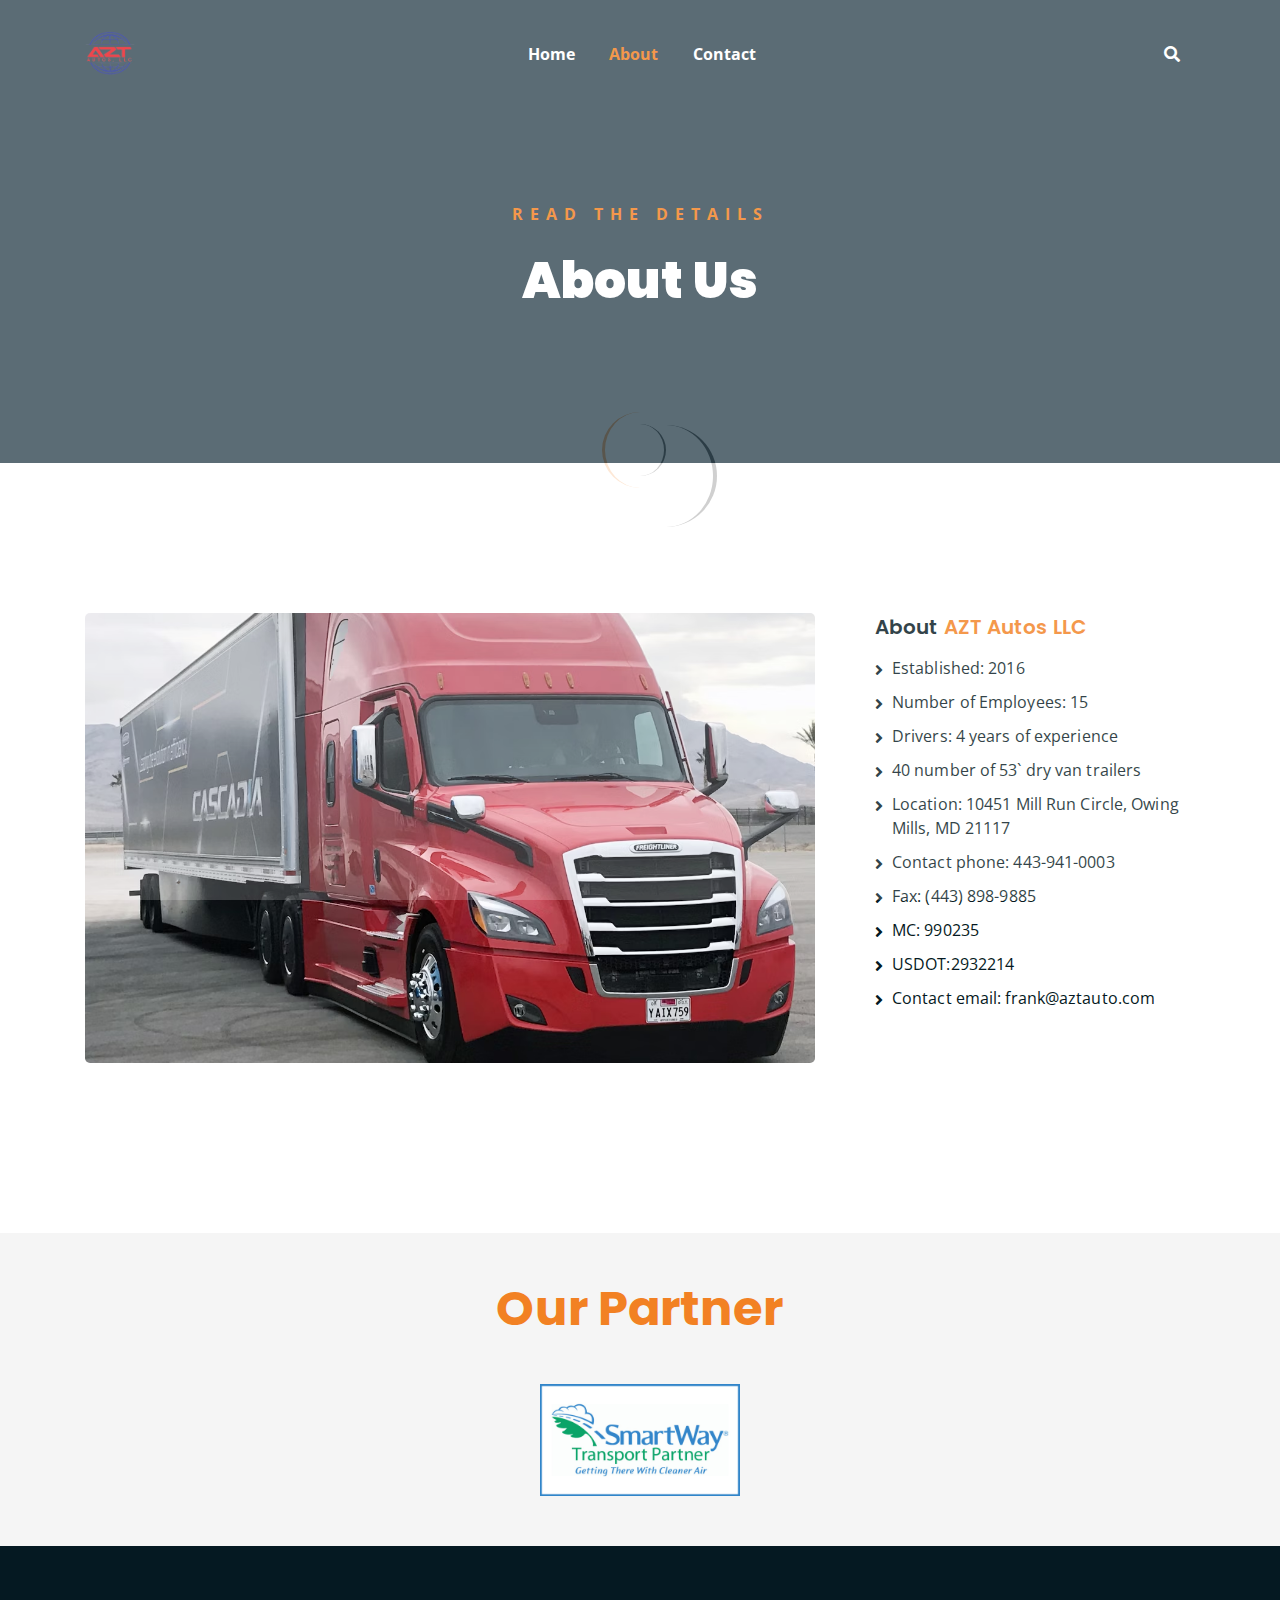
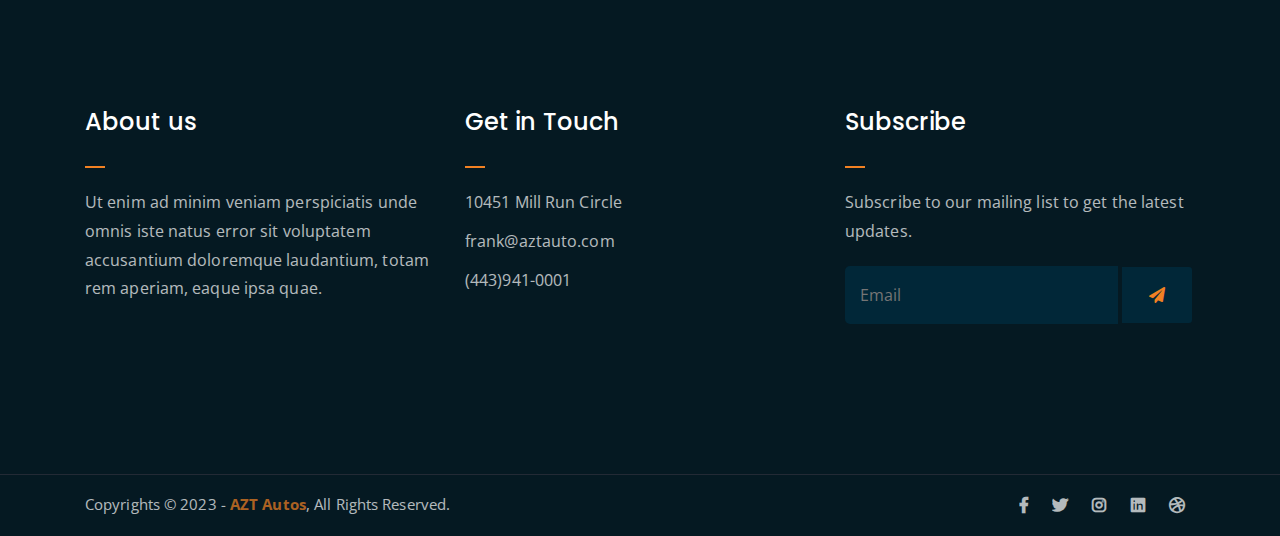
==== about.html @ 9134e42e "*" ====
<!DOCTYPE html>
<html lang="en">
<head>
	<meta charset="UTF-8">
	<meta http-equiv="X-UA-Compatible" content="IE=edge">
	<meta name="viewport" content="width=device-width, initial-scale=1">
	<meta name="description" content="AZT Autos LLC website by Murodjon Umarov">

	<!-- title -->
	<title>Single News</title>

	<!-- favicon -->
	<link rel="shortcut icon" type="image/png" href="assets/img/logo.png">
	<!-- google font -->
	<link href="https://fonts.googleapis.com/css?family=Open+Sans:300,400,700" rel="stylesheet">
	<link href="https://fonts.googleapis.com/css?family=Poppins:400,700&display=swap" rel="stylesheet">
	<!-- fontawesome -->
	<link rel="stylesheet" href="assets/css/all.min.css">
	<!-- bootstrap -->
	<link rel="stylesheet" href="assets/bootstrap/css/bootstrap.min.css">
	<!-- owl carousel -->
	<link rel="stylesheet" href="assets/css/owl.carousel.css">
	<!-- magnific popup -->
	<link rel="stylesheet" href="assets/css/magnific-popup.css">
	<!-- animate css -->
	<link rel="stylesheet" href="assets/css/animate.css">
	<!-- mean menu css -->
	<link rel="stylesheet" href="assets/css/meanmenu.min.css">
	<!-- main style -->
	<link rel="stylesheet" href="assets/css/main.css">
	<!-- responsive -->
	<link rel="stylesheet" href="assets/css/responsive.css">

</head>
<body>
	
	<!--PreLoader-->
    <div class="loader">
        <div class="loader-inner">
            <div class="circle"></div>
        </div>
    </div>
    <!--PreLoader Ends-->
	
	<!-- header -->
	<div class="top-header-area" id="sticker">
		<div class="container">
			<div class="row">
				<div class="col-lg-12 col-sm-12 text-center">
					<div class="main-menu-wrap">
						<!-- logo -->
						<div class="site-logo">
							<a href="index.html">
								<img src="assets/img/logo.png" alt="">
							</a>
						</div>
						<!-- logo -->

						<!-- menu start -->
						<nav class="main-menu">
							<ul>
								<li><a href="index.html">Home</a></li>
								<li class="current-list-item"><a href="about.html">About</a></li>
								<li><a href="contact.html">Contact</a></li>
								<li>
									<div class="header-icons">
										<a class="mobile-hide search-bar-icon" href="#"><i class="fas fa-search"></i></a>
									</div>
								</li>
							</ul>
						</nav>
						<a class="mobile-show search-bar-icon" href="#"><i class="fas fa-search"></i></a>
						<div class="mobile-menu"></div>
						<!-- menu end -->
					</div>
				</div>
			</div>
		</div>
	</div>
	<!-- end header -->

	<!-- search area -->
	<div class="search-area">
		<div class="container">
			<div class="row">
				<div class="col-lg-12">
					<span class="close-btn"><i class="fas fa-window-close"></i></span>
					<div class="search-bar">
						<div class="search-bar-tablecell">
							<h3>Search For:</h3>
							<input type="text" placeholder="Keywords">
							<button type="submit">Search <i class="fas fa-search"></i></button>
						</div>
					</div>
				</div>
			</div>
		</div>
	</div>
	<!-- end search arewa -->
	
	<!-- breadcrumb-section -->
	<div class="breadcrumb-section breadcrumb-bg">
		<div class="container">
			<div class="row">
				<div class="col-lg-8 offset-lg-2 text-center">
					<div class="breadcrumb-text">
						<p>Read the Details</p>
						<h1>About Us</h1>
					</div>
				</div>
			</div>
		</div>
	</div>
	<!-- end breadcrumb section -->
	
	<!-- single article section -->
	<div class="mt-150 mb-150">
		<div class="container">
			<div class="row">
				<div class="col-lg-8">
					<div class="single-article-section">
						<div class="single-article-text">
							<div class="single-artcile-bg"></div>
							
						</div>

					</div>
				</div>
				<div class="col-lg-4">
					<div class="sidebar-section">
						<div class="recent-posts">
							<h4>About <span class="orange-text">AZT Autos LLC</span></h4>
							<ul>
								<li>Established: 2016</li>
								<li>Number of Employees: 15</li>
								<li>Drivers: 4 years of experience</li>
								<li>40 number of 53` dry van trailers</li>
								<li>Location: 10451 Mill Run Circle, Owing Mills, MD 21117</li>
								<li>Contact phone: 443-941-0003</li>
								<li>Fax: (443) 898-9885</li>
								<li>MC: 990235</li>
								<li>USDOT:2932214</li>
								<li>Contact email: frank@aztauto.com</li>
							</ul>
						</div>
					</div>
				</div>
			</div>
		</div>
	</div>
	<!-- end single article section -->

	<!-- logo carousel -->
	<div class="logo-carousel-section">
		<div class="container">
			<h2 class="text-center orange-text">Our Partner</h2> <br>
			<div class="row">
				<div class="col-lg-12">
					<div class="logo-carou1sel-inner d-flex justify-content-center">
						<div>
							<img class="partner-logo" src="assets/img/company-logos/logo.jpg" alt="">
						</div>
					</div>
				</div>
			</div>
		</div>
	</div>
	<!-- end logo carousel -->

		<!-- footer -->
		<div class="footer-area" id="footer">
			<div class="container">
				<div class="row">
					<div class="col-lg-4 col-md-6">
						<div class="footer-box about-widget">
							<h2 class="widget-title">About us</h2>
							<p>Ut enim ad minim veniam perspiciatis unde omnis iste natus error sit voluptatem accusantium doloremque laudantium, totam rem aperiam, eaque ipsa quae.</p>
						</div>
					</div>
					<div class="col-lg-4 col-md-6">
						<div class="footer-box get-in-touch">
							<h2 class="widget-title">Get in Touch</h2>
							<ul>
								<li>10451 Mill Run Circle</li>
								<li>frank@aztauto.com</li>
								<li>(443)941-0001</li>
							</ul>
						</div>
					</div>
					<div class="col-lg-4 col-md-6">
						<div class="footer-box subscribe">
							<h2 class="widget-title">Subscribe</h2>
							<p>Subscribe to our mailing list to get the latest updates.</p>
							<form action="index.html">
								<input type="email" placeholder="Email">
								<button type="submit"><i class="fas fa-paper-plane"></i></button>
							</form>
						</div>
					</div>
				</div>
			</div>
		</div>
		<!-- end footer -->
		
		<!-- copyright -->
		<div class="copyright">
			<div class="container">
				<div class="row">
					<div class="col-lg-6 col-md-12">
						<p>Copyrights &copy; 2023 - <a href="">AZT Autos</a>, All Rights Reserved.
						
						</p>
					</div>
					<div class="col-lg-6 text-right col-md-12">
						<div class="social-icons">
							<ul>
								<li><a href="#" target="_blank"><i class="fab fa-facebook-f"></i></a></li>
								<li><a href="#" target="_blank"><i class="fab fa-twitter"></i></a></li>
								<li><a href="#" target="_blank"><i class="fab fa-instagram"></i></a></li>
								<li><a href="#" target="_blank"><i class="fab fa-linkedin"></i></a></li>
								<li><a href="#" target="_blank"><i class="fab fa-dribbble"></i></a></li>
							</ul>
						</div>
					</div>
				</div>
			</div>
		</div>
		<!-- end copyright -->
	
	<!-- jquery -->
	<script src="assets/js/jquery-1.11.3.min.js"></script>
	<!-- bootstrap -->
	<script src="assets/bootstrap/js/bootstrap.min.js"></script>
	<!-- count down -->
	<script src="assets/js/jquery.countdown.js"></script>
	<!-- isotope -->
	<script src="assets/js/jquery.isotope-3.0.6.min.js"></script>
	<!-- waypoints -->
	<script src="assets/js/waypoints.js"></script>
	<!-- owl carousel -->
	<script src="assets/js/owl.carousel.min.js"></script>
	<!-- magnific popup -->
	<script src="assets/js/jquery.magnific-popup.min.js"></script>
	<!-- mean menu -->
	<script src="assets/js/jquery.meanmenu.min.js"></script>
	<!-- sticker js -->
	<script src="assets/js/sticker.js"></script>
	<!-- main js -->
	<script src="assets/js/main.js"></script>

</body>
</html>
---- assets/css/all.min.css ----
.fa,.fab,.fal,.far,.fas{-moz-osx-font-smoothing:grayscale;-webkit-font-smoothing:antialiased;display:inline-block;font-style:normal;font-variant:normal;text-rendering:auto;line-height:1}.fa-lg{font-size:1.33333em;line-height:.75em;vertical-align:-.0667em}.fa-xs{font-size:.75em}.fa-sm{font-size:.875em}.fa-1x{font-size:1em}.fa-2x{font-size:2em}.fa-3x{font-size:3em}.fa-4x{font-size:4em}.fa-5x{font-size:5em}.fa-6x{font-size:6em}.fa-7x{font-size:7em}.fa-8x{font-size:8em}.fa-9x{font-size:9em}.fa-10x{font-size:10em}.fa-fw{text-align:center;width:1.25em}.fa-ul{list-style-type:none;margin-left:2.5em;padding-left:0}.fa-ul>li{position:relative}.fa-li{left:-2em;position:absolute;text-align:center;width:2em;line-height:inherit}.fa-border{border:.08em solid #eee;border-radius:.1em;padding:.2em .25em .15em}.fa-pull-left{float:left}.fa-pull-right{float:right}.fa.fa-pull-left,.fab.fa-pull-left,.fal.fa-pull-left,.far.fa-pull-left,.fas.fa-pull-left{margin-right:.3em}.fa.fa-pull-right,.fab.fa-pull-right,.fal.fa-pull-right,.far.fa-pull-right,.fas.fa-pull-right{margin-left:.3em}.fa-spin{animation:fa-spin 2s infinite linear}.fa-pulse{animation:fa-spin 1s infinite steps(8)}@keyframes fa-spin{0%{transform:rotate(0deg)}to{transform:rotate(1turn)}}.fa-rotate-90{-ms-filter:"progid:DXImageTransform.Microsoft.BasicImage(rotation=1)";transform:rotate(90deg)}.fa-rotate-180{-ms-filter:"progid:DXImageTransform.Microsoft.BasicImage(rotation=2)";transform:rotate(180deg)}.fa-rotate-270{-ms-filter:"progid:DXImageTransform.Microsoft.BasicImage(rotation=3)";transform:rotate(270deg)}.fa-flip-horizontal{-ms-filter:"progid:DXImageTransform.Microsoft.BasicImage(rotation=0, mirror=1)";transform:scaleX(-1)}.fa-flip-vertical{transform:scaleY(-1)}.fa-flip-horizontal.fa-flip-vertical,.fa-flip-vertical{-ms-filter:"progid:DXImageTransform.Microsoft.BasicImage(rotation=2, mirror=1)"}.fa-flip-horizontal.fa-flip-vertical{transform:scale(-1)}:root .fa-flip-horizontal,:root .fa-flip-vertical,:root .fa-rotate-90,:root .fa-rotate-180,:root .fa-rotate-270{filter:none}.fa-stack{display:inline-block;height:2em;line-height:2em;position:relative;vertical-align:middle;width:2.5em}.fa-stack-1x,.fa-stack-2x{left:0;position:absolute;text-align:center;width:100%}.fa-stack-1x{line-height:inherit}.fa-stack-2x{font-size:2em}.fa-inverse{color:#fff}.fa-500px:before{content:"\f26e"}.fa-accessible-icon:before{content:"\f368"}.fa-accusoft:before{content:"\f369"}.fa-acquisitions-incorporated:before{content:"\f6af"}.fa-ad:before{content:"\f641"}.fa-address-book:before{content:"\f2b9"}.fa-address-card:before{content:"\f2bb"}.fa-adjust:before{content:"\f042"}.fa-adn:before{content:"\f170"}.fa-adobe:before{content:"\f778"}.fa-adversal:before{content:"\f36a"}.fa-affiliatetheme:before{content:"\f36b"}.fa-air-freshener:before{content:"\f5d0"}.fa-algolia:before{content:"\f36c"}.fa-align-center:before{content:"\f037"}.fa-align-justify:before{content:"\f039"}.fa-align-left:before{content:"\f036"}.fa-align-right:before{content:"\f038"}.fa-alipay:before{content:"\f642"}.fa-allergies:before{content:"\f461"}.fa-amazon:before{content:"\f270"}.fa-amazon-pay:before{content:"\f42c"}.fa-ambulance:before{content:"\f0f9"}.fa-american-sign-language-interpreting:before{content:"\f2a3"}.fa-amilia:before{content:"\f36d"}.fa-anchor:before{content:"\f13d"}.fa-android:before{content:"\f17b"}.fa-angellist:before{content:"\f209"}.fa-angle-double-down:before{content:"\f103"}.fa-angle-double-left:before{content:"\f100"}.fa-angle-double-right:before{content:"\f101"}.fa-angle-double-up:before{content:"\f102"}.fa-angle-down:before{content:"\f107"}.fa-angle-left:before{content:"\f104"}.fa-angle-right:before{content:"\f105"}.fa-angle-up:before{content:"\f106"}.fa-angry:before{content:"\f556"}.fa-angrycreative:before{content:"\f36e"}.fa-angular:before{content:"\f420"}.fa-ankh:before{content:"\f644"}.fa-app-store:before{content:"\f36f"}.fa-app-store-ios:before{content:"\f370"}.fa-apper:before{content:"\f371"}.fa-apple:before{content:"\f179"}.fa-apple-alt:before{content:"\f5d1"}.fa-apple-pay:before{content:"\f415"}.fa-archive:before{content:"\f187"}.fa-archway:before{content:"\f557"}.fa-arrow-alt-circle-down:before{content:"\f358"}.fa-arrow-alt-circle-left:before{content:"\f359"}.fa-arrow-alt-circle-right:before{content:"\f35a"}.fa-arrow-alt-circle-up:before{content:"\f35b"}.fa-arrow-circle-down:before{content:"\f0ab"}.fa-arrow-circle-left:before{content:"\f0a8"}.fa-arrow-circle-right:before{content:"\f0a9"}.fa-arrow-circle-up:before{content:"\f0aa"}.fa-arrow-down:before{content:"\f063"}.fa-arrow-left:before{content:"\f060"}.fa-arrow-right:before{content:"\f061"}.fa-arrow-up:before{content:"\f062"}.fa-arrows-alt:before{content:"\f0b2"}.fa-arrows-alt-h:before{content:"\f337"}.fa-arrows-alt-v:before{content:"\f338"}.fa-artstation:before{content:"\f77a"}.fa-assistive-listening-systems:before{content:"\f2a2"}.fa-asterisk:before{content:"\f069"}.fa-asymmetrik:before{content:"\f372"}.fa-at:before{content:"\f1fa"}.fa-atlas:before{content:"\f558"}.fa-atlassian:before{content:"\f77b"}.fa-atom:before{content:"\f5d2"}.fa-audible:before{content:"\f373"}.fa-audio-description:before{content:"\f29e"}.fa-autoprefixer:before{content:"\f41c"}.fa-avianex:before{content:"\f374"}.fa-aviato:before{content:"\f421"}.fa-award:before{content:"\f559"}.fa-aws:before{content:"\f375"}.fa-baby:before{content:"\f77c"}.fa-baby-carriage:before{content:"\f77d"}.fa-backspace:before{content:"\f55a"}.fa-backward:before{content:"\f04a"}.fa-balance-scale:before{content:"\f24e"}.fa-ban:before{content:"\f05e"}.fa-band-aid:before{content:"\f462"}.fa-bandcamp:before{content:"\f2d5"}.fa-barcode:before{content:"\f02a"}.fa-bars:before{content:"\f0c9"}.fa-baseball-ball:before{content:"\f433"}.fa-basketball-ball:before{content:"\f434"}.fa-bath:before{content:"\f2cd"}.fa-battery-empty:before{content:"\f244"}.fa-battery-full:before{content:"\f240"}.fa-battery-half:before{content:"\f242"}.fa-battery-quarter:before{content:"\f243"}.fa-battery-three-quarters:before{content:"\f241"}.fa-bed:before{content:"\f236"}.fa-beer:before{content:"\f0fc"}.fa-behance:before{content:"\f1b4"}.fa-behance-square:before{content:"\f1b5"}.fa-bell:before{content:"\f0f3"}.fa-bell-slash:before{content:"\f1f6"}.fa-bezier-curve:before{content:"\f55b"}.fa-bible:before{content:"\f647"}.fa-bicycle:before{content:"\f206"}.fa-bimobject:before{content:"\f378"}.fa-binoculars:before{content:"\f1e5"}.fa-biohazard:before{content:"\f780"}.fa-birthday-cake:before{content:"\f1fd"}.fa-bitbucket:before{content:"\f171"}.fa-bitcoin:before{content:"\f379"}.fa-bity:before{content:"\f37a"}.fa-black-tie:before{content:"\f27e"}.fa-blackberry:before{content:"\f37b"}.fa-blender:before{content:"\f517"}.fa-blender-phone:before{content:"\f6b6"}.fa-blind:before{content:"\f29d"}.fa-blog:before{content:"\f781"}.fa-blogger:before{content:"\f37c"}.fa-blogger-b:before{content:"\f37d"}.fa-bluetooth:before{content:"\f293"}.fa-bluetooth-b:before{content:"\f294"}.fa-bold:before{content:"\f032"}.fa-bolt:before{content:"\f0e7"}.fa-bomb:before{content:"\f1e2"}.fa-bone:before{content:"\f5d7"}.fa-bong:before{content:"\f55c"}.fa-book:before{content:"\f02d"}.fa-book-dead:before{content:"\f6b7"}.fa-book-open:before{content:"\f518"}.fa-book-reader:before{content:"\f5da"}.fa-bookmark:before{content:"\f02e"}.fa-bowling-ball:before{content:"\f436"}.fa-box:before{content:"\f466"}.fa-box-open:before{content:"\f49e"}.fa-boxes:before{content:"\f468"}.fa-braille:before{content:"\f2a1"}.fa-brain:before{content:"\f5dc"}.fa-briefcase:before{content:"\f0b1"}.fa-briefcase-medical:before{content:"\f469"}.fa-broadcast-tower:before{content:"\f519"}.fa-broom:before{content:"\f51a"}.fa-brush:before{content:"\f55d"}.fa-btc:before{content:"\f15a"}.fa-bug:before{content:"\f188"}.fa-building:before{content:"\f1ad"}.fa-bullhorn:before{content:"\f0a1"}.fa-bullseye:before{content:"\f140"}.fa-burn:before{content:"\f46a"}.fa-buromobelexperte:before{content:"\f37f"}.fa-bus:before{content:"\f207"}.fa-bus-alt:before{content:"\f55e"}.fa-business-time:before{content:"\f64a"}.fa-buysellads:before{content:"\f20d"}.fa-calculator:before{content:"\f1ec"}.fa-calendar:before{content:"\f133"}.fa-calendar-alt:before{content:"\f073"}.fa-calendar-check:before{content:"\f274"}.fa-calendar-day:before{content:"\f783"}.fa-calendar-minus:before{content:"\f272"}.fa-calendar-plus:before{content:"\f271"}.fa-calendar-times:before{content:"\f273"}.fa-calendar-week:before{content:"\f784"}.fa-camera:before{content:"\f030"}.fa-camera-retro:before{content:"\f083"}.fa-campground:before{content:"\f6bb"}.fa-canadian-maple-leaf:before{content:"\f785"}.fa-candy-cane:before{content:"\f786"}.fa-cannabis:before{content:"\f55f"}.fa-capsules:before{content:"\f46b"}.fa-car:before{content:"\f1b9"}.fa-car-alt:before{content:"\f5de"}.fa-car-battery:before{content:"\f5df"}.fa-car-crash:before{content:"\f5e1"}.fa-car-side:before{content:"\f5e4"}.fa-caret-down:before{content:"\f0d7"}.fa-caret-left:before{content:"\f0d9"}.fa-caret-right:before{content:"\f0da"}.fa-caret-square-down:before{content:"\f150"}.fa-caret-square-left:before{content:"\f191"}.fa-caret-square-right:before{content:"\f152"}.fa-caret-square-up:before{content:"\f151"}.fa-caret-up:before{content:"\f0d8"}.fa-carrot:before{content:"\f787"}.fa-cart-arrow-down:before{content:"\f218"}.fa-cart-plus:before{content:"\f217"}.fa-cash-register:before{content:"\f788"}.fa-cat:before{content:"\f6be"}.fa-cc-amazon-pay:before{content:"\f42d"}.fa-cc-amex:before{content:"\f1f3"}.fa-cc-apple-pay:before{content:"\f416"}.fa-cc-diners-club:before{content:"\f24c"}.fa-cc-discover:before{content:"\f1f2"}.fa-cc-jcb:before{content:"\f24b"}.fa-cc-mastercard:before{content:"\f1f1"}.fa-cc-paypal:before{content:"\f1f4"}.fa-cc-stripe:before{content:"\f1f5"}.fa-cc-visa:before{content:"\f1f0"}.fa-centercode:before{content:"\f380"}.fa-centos:before{content:"\f789"}.fa-certificate:before{content:"\f0a3"}.fa-chair:before{content:"\f6c0"}.fa-chalkboard:before{content:"\f51b"}.fa-chalkboard-teacher:before{content:"\f51c"}.fa-charging-station:before{content:"\f5e7"}.fa-chart-area:before{content:"\f1fe"}.fa-chart-bar:before{content:"\f080"}.fa-chart-line:before{content:"\f201"}.fa-chart-pie:before{content:"\f200"}.fa-check:before{content:"\f00c"}.fa-check-circle:before{content:"\f058"}.fa-check-double:before{content:"\f560"}.fa-check-square:before{content:"\f14a"}.fa-chess:before{content:"\f439"}.fa-chess-bishop:before{content:"\f43a"}.fa-chess-board:before{content:"\f43c"}.fa-chess-king:before{content:"\f43f"}.fa-chess-knight:before{content:"\f441"}.fa-chess-pawn:before{content:"\f443"}.fa-chess-queen:before{content:"\f445"}.fa-chess-rook:before{content:"\f447"}.fa-chevron-circle-down:before{content:"\f13a"}.fa-chevron-circle-left:before{content:"\f137"}.fa-chevron-circle-right:before{content:"\f138"}.fa-chevron-circle-up:before{content:"\f139"}.fa-chevron-down:before{content:"\f078"}.fa-chevron-left:before{content:"\f053"}.fa-chevron-right:before{content:"\f054"}.fa-chevron-up:before{content:"\f077"}.fa-child:before{content:"\f1ae"}.fa-chrome:before{content:"\f268"}.fa-church:before{content:"\f51d"}.fa-circle:before{content:"\f111"}.fa-circle-notch:before{content:"\f1ce"}.fa-city:before{content:"\f64f"}.fa-clipboard:before{content:"\f328"}.fa-clipboard-check:before{content:"\f46c"}.fa-clipboard-list:before{content:"\f46d"}.fa-clock:before{content:"\f017"}.fa-clone:before{content:"\f24d"}.fa-closed-captioning:before{content:"\f20a"}.fa-cloud:before{content:"\f0c2"}.fa-cloud-download-alt:before{content:"\f381"}.fa-cloud-meatball:before{content:"\f73b"}.fa-cloud-moon:before{content:"\f6c3"}.fa-cloud-moon-rain:before{content:"\f73c"}.fa-cloud-rain:before{content:"\f73d"}.fa-cloud-showers-heavy:before{content:"\f740"}.fa-cloud-sun:before{content:"\f6c4"}.fa-cloud-sun-rain:before{content:"\f743"}.fa-cloud-upload-alt:before{content:"\f382"}.fa-cloudscale:before{content:"\f383"}.fa-cloudsmith:before{content:"\f384"}.fa-cloudversify:before{content:"\f385"}.fa-cocktail:before{content:"\f561"}.fa-code:before{content:"\f121"}.fa-code-branch:before{content:"\f126"}.fa-codepen:before{content:"\f1cb"}.fa-codiepie:before{content:"\f284"}.fa-coffee:before{content:"\f0f4"}.fa-cog:before{content:"\f013"}.fa-cogs:before{content:"\f085"}.fa-coins:before{content:"\f51e"}.fa-columns:before{content:"\f0db"}.fa-comment:before{content:"\f075"}.fa-comment-alt:before{content:"\f27a"}.fa-comment-dollar:before{content:"\f651"}.fa-comment-dots:before{content:"\f4ad"}.fa-comment-slash:before{content:"\f4b3"}.fa-comments:before{content:"\f086"}.fa-comments-dollar:before{content:"\f653"}.fa-compact-disc:before{content:"\f51f"}.fa-compass:before{content:"\f14e"}.fa-compress:before{content:"\f066"}.fa-compress-arrows-alt:before{content:"\f78c"}.fa-concierge-bell:before{content:"\f562"}.fa-confluence:before{content:"\f78d"}.fa-connectdevelop:before{content:"\f20e"}.fa-contao:before{content:"\f26d"}.fa-cookie:before{content:"\f563"}.fa-cookie-bite:before{content:"\f564"}.fa-copy:before{content:"\f0c5"}.fa-copyright:before{content:"\f1f9"}.fa-couch:before{content:"\f4b8"}.fa-cpanel:before{content:"\f388"}.fa-creative-commons:before{content:"\f25e"}.fa-creative-commons-by:before{content:"\f4e7"}.fa-creative-commons-nc:before{content:"\f4e8"}.fa-creative-commons-nc-eu:before{content:"\f4e9"}.fa-creative-commons-nc-jp:before{content:"\f4ea"}.fa-creative-commons-nd:before{content:"\f4eb"}.fa-creative-commons-pd:before{content:"\f4ec"}.fa-creative-commons-pd-alt:before{content:"\f4ed"}.fa-creative-commons-remix:before{content:"\f4ee"}.fa-creative-commons-sa:before{content:"\f4ef"}.fa-creative-commons-sampling:before{content:"\f4f0"}.fa-creative-commons-sampling-plus:before{content:"\f4f1"}.fa-creative-commons-share:before{content:"\f4f2"}.fa-creative-commons-zero:before{content:"\f4f3"}.fa-credit-card:before{content:"\f09d"}.fa-critical-role:before{content:"\f6c9"}.fa-crop:before{content:"\f125"}.fa-crop-alt:before{content:"\f565"}.fa-cross:before{content:"\f654"}.fa-crosshairs:before{content:"\f05b"}.fa-crow:before{content:"\f520"}.fa-crown:before{content:"\f521"}.fa-css3:before{content:"\f13c"}.fa-css3-alt:before{content:"\f38b"}.fa-cube:before{content:"\f1b2"}.fa-cubes:before{content:"\f1b3"}.fa-cut:before{content:"\f0c4"}.fa-cuttlefish:before{content:"\f38c"}.fa-d-and-d:before{content:"\f38d"}.fa-d-and-d-beyond:before{content:"\f6ca"}.fa-dashcube:before{content:"\f210"}.fa-database:before{content:"\f1c0"}.fa-deaf:before{content:"\f2a4"}.fa-delicious:before{content:"\f1a5"}.fa-democrat:before{content:"\f747"}.fa-deploydog:before{content:"\f38e"}.fa-deskpro:before{content:"\f38f"}.fa-desktop:before{content:"\f108"}.fa-dev:before{content:"\f6cc"}.fa-deviantart:before{content:"\f1bd"}.fa-dharmachakra:before{content:"\f655"}.fa-dhl:before{content:"\f790"}.fa-diagnoses:before{content:"\f470"}.fa-diaspora:before{content:"\f791"}.fa-dice:before{content:"\f522"}.fa-dice-d20:before{content:"\f6cf"}.fa-dice-d6:before{content:"\f6d1"}.fa-dice-five:before{content:"\f523"}.fa-dice-four:before{content:"\f524"}.fa-dice-one:before{content:"\f525"}.fa-dice-six:before{content:"\f526"}.fa-dice-three:before{content:"\f527"}.fa-dice-two:before{content:"\f528"}.fa-digg:before{content:"\f1a6"}.fa-digital-ocean:before{content:"\f391"}.fa-digital-tachograph:before{content:"\f566"}.fa-directions:before{content:"\f5eb"}.fa-discord:before{content:"\f392"}.fa-discourse:before{content:"\f393"}.fa-divide:before{content:"\f529"}.fa-dizzy:before{content:"\f567"}.fa-dna:before{content:"\f471"}.fa-dochub:before{content:"\f394"}.fa-docker:before{content:"\f395"}.fa-dog:before{content:"\f6d3"}.fa-dollar-sign:before{content:"\f155"}.fa-dolly:before{content:"\f472"}.fa-dolly-flatbed:before{content:"\f474"}.fa-donate:before{content:"\f4b9"}.fa-door-closed:before{content:"\f52a"}.fa-door-open:before{content:"\f52b"}.fa-dot-circle:before{content:"\f192"}.fa-dove:before{content:"\f4ba"}.fa-download:before{content:"\f019"}.fa-draft2digital:before{content:"\f396"}.fa-drafting-compass:before{content:"\f568"}.fa-dragon:before{content:"\f6d5"}.fa-draw-polygon:before{content:"\f5ee"}.fa-dribbble:before{content:"\f17d"}.fa-dribbble-square:before{content:"\f397"}.fa-dropbox:before{content:"\f16b"}.fa-drum:before{content:"\f569"}.fa-drum-steelpan:before{content:"\f56a"}.fa-drumstick-bite:before{content:"\f6d7"}.fa-drupal:before{content:"\f1a9"}.fa-dumbbell:before{content:"\f44b"}.fa-dumpster:before{content:"\f793"}.fa-dumpster-fire:before{content:"\f794"}.fa-dungeon:before{content:"\f6d9"}.fa-dyalog:before{content:"\f399"}.fa-earlybirds:before{content:"\f39a"}.fa-ebay:before{content:"\f4f4"}.fa-edge:before{content:"\f282"}.fa-edit:before{content:"\f044"}.fa-eject:before{content:"\f052"}.fa-elementor:before{content:"\f430"}.fa-ellipsis-h:before{content:"\f141"}.fa-ellipsis-v:before{content:"\f142"}.fa-ello:before{content:"\f5f1"}.fa-ember:before{content:"\f423"}.fa-empire:before{content:"\f1d1"}.fa-envelope:before{content:"\f0e0"}.fa-envelope-open:before{content:"\f2b6"}.fa-envelope-open-text:before{content:"\f658"}.fa-envelope-square:before{content:"\f199"}.fa-envira:before{content:"\f299"}.fa-equals:before{content:"\f52c"}.fa-eraser:before{content:"\f12d"}.fa-erlang:before{content:"\f39d"}.fa-ethereum:before{content:"\f42e"}.fa-ethernet:before{content:"\f796"}.fa-etsy:before{content:"\f2d7"}.fa-euro-sign:before{content:"\f153"}.fa-exchange-alt:before{content:"\f362"}.fa-exclamation:before{content:"\f12a"}.fa-exclamation-circle:before{content:"\f06a"}.fa-exclamation-triangle:before{content:"\f071"}.fa-expand:before{content:"\f065"}.fa-expand-arrows-alt:before{content:"\f31e"}.fa-expeditedssl:before{content:"\f23e"}.fa-external-link-alt:before{content:"\f35d"}.fa-external-link-square-alt:before{content:"\f360"}.fa-eye:before{content:"\f06e"}.fa-eye-dropper:before{content:"\f1fb"}.fa-eye-slash:before{content:"\f070"}.fa-facebook:before{content:"\f09a"}.fa-facebook-f:before{content:"\f39e"}.fa-facebook-messenger:before{content:"\f39f"}.fa-facebook-square:before{content:"\f082"}.fa-fantasy-flight-games:before{content:"\f6dc"}.fa-fast-backward:before{content:"\f049"}.fa-fast-forward:before{content:"\f050"}.fa-fax:before{content:"\f1ac"}.fa-feather:before{content:"\f52d"}.fa-feather-alt:before{content:"\f56b"}.fa-fedex:before{content:"\f797"}.fa-fedora:before{content:"\f798"}.fa-female:before{content:"\f182"}.fa-fighter-jet:before{content:"\f0fb"}.fa-figma:before{content:"\f799"}.fa-file:before{content:"\f15b"}.fa-file-alt:before{content:"\f15c"}.fa-file-archive:before{content:"\f1c6"}.fa-file-audio:before{content:"\f1c7"}.fa-file-code:before{content:"\f1c9"}.fa-file-contract:before{content:"\f56c"}.fa-file-csv:before{content:"\f6dd"}.fa-file-download:before{content:"\f56d"}.fa-file-excel:before{content:"\f1c3"}.fa-file-export:before{content:"\f56e"}.fa-file-image:before{content:"\f1c5"}.fa-file-import:before{content:"\f56f"}.fa-file-invoice:before{content:"\f570"}.fa-file-invoice-dollar:before{content:"\f571"}.fa-file-medical:before{content:"\f477"}.fa-file-medical-alt:before{content:"\f478"}.fa-file-pdf:before{content:"\f1c1"}.fa-file-powerpoint:before{content:"\f1c4"}.fa-file-prescription:before{content:"\f572"}.fa-file-signature:before{content:"\f573"}.fa-file-upload:before{content:"\f574"}.fa-file-video:before{content:"\f1c8"}.fa-file-word:before{content:"\f1c2"}.fa-fill:before{content:"\f575"}.fa-fill-drip:before{content:"\f576"}.fa-film:before{content:"\f008"}.fa-filter:before{content:"\f0b0"}.fa-fingerprint:before{content:"\f577"}.fa-fire:before{content:"\f06d"}.fa-fire-alt:before{content:"\f7e4"}.fa-fire-extinguisher:before{content:"\f134"}.fa-firefox:before{content:"\f269"}.fa-first-aid:before{content:"\f479"}.fa-first-order:before{content:"\f2b0"}.fa-first-order-alt:before{content:"\f50a"}.fa-firstdraft:before{content:"\f3a1"}.fa-fish:before{content:"\f578"}.fa-fist-raised:before{content:"\f6de"}.fa-flag:before{content:"\f024"}.fa-flag-checkered:before{content:"\f11e"}.fa-flag-usa:before{content:"\f74d"}.fa-flask:before{content:"\f0c3"}.fa-flickr:before{content:"\f16e"}.fa-flipboard:before{content:"\f44d"}.fa-flushed:before{content:"\f579"}.fa-fly:before{content:"\f417"}.fa-folder:before{content:"\f07b"}.fa-folder-minus:before{content:"\f65d"}.fa-folder-open:before{content:"\f07c"}.fa-folder-plus:before{content:"\f65e"}.fa-font:before{content:"\f031"}.fa-font-awesome:before{content:"\f2b4"}.fa-font-awesome-alt:before{content:"\f35c"}.fa-font-awesome-flag:before{content:"\f425"}.fa-font-awesome-logo-full:before{content:"\f4e6"}.fa-fonticons:before{content:"\f280"}.fa-fonticons-fi:before{content:"\f3a2"}.fa-football-ball:before{content:"\f44e"}.fa-fort-awesome:before{content:"\f286"}.fa-fort-awesome-alt:before{content:"\f3a3"}.fa-forumbee:before{content:"\f211"}.fa-forward:before{content:"\f04e"}.fa-foursquare:before{content:"\f180"}.fa-free-code-camp:before{content:"\f2c5"}.fa-freebsd:before{content:"\f3a4"}.fa-frog:before{content:"\f52e"}.fa-frown:before{content:"\f119"}.fa-frown-open:before{content:"\f57a"}.fa-fulcrum:before{content:"\f50b"}.fa-funnel-dollar:before{content:"\f662"}.fa-futbol:before{content:"\f1e3"}.fa-galactic-republic:before{content:"\f50c"}.fa-galactic-senate:before{content:"\f50d"}.fa-gamepad:before{content:"\f11b"}.fa-gas-pump:before{content:"\f52f"}.fa-gavel:before{content:"\f0e3"}.fa-gem:before{content:"\f3a5"}.fa-genderless:before{content:"\f22d"}.fa-get-pocket:before{content:"\f265"}.fa-gg:before{content:"\f260"}.fa-gg-circle:before{content:"\f261"}.fa-ghost:before{content:"\f6e2"}.fa-gift:before{content:"\f06b"}.fa-gifts:before{content:"\f79c"}.fa-git:before{content:"\f1d3"}.fa-git-square:before{content:"\f1d2"}.fa-github:before{content:"\f09b"}.fa-github-alt:before{content:"\f113"}.fa-github-square:before{content:"\f092"}.fa-gitkraken:before{content:"\f3a6"}.fa-gitlab:before{content:"\f296"}.fa-gitter:before{content:"\f426"}.fa-glass-cheers:before{content:"\f79f"}.fa-glass-martini:before{content:"\f000"}.fa-glass-martini-alt:before{content:"\f57b"}.fa-glass-whiskey:before{content:"\f7a0"}.fa-glasses:before{content:"\f530"}.fa-glide:before{content:"\f2a5"}.fa-glide-g:before{content:"\f2a6"}.fa-globe:before{content:"\f0ac"}.fa-globe-africa:before{content:"\f57c"}.fa-globe-americas:before{content:"\f57d"}.fa-globe-asia:before{content:"\f57e"}.fa-globe-europe:before{content:"\f7a2"}.fa-gofore:before{content:"\f3a7"}.fa-golf-ball:before{content:"\f450"}.fa-goodreads:before{content:"\f3a8"}.fa-goodreads-g:before{content:"\f3a9"}.fa-google:before{content:"\f1a0"}.fa-google-drive:before{content:"\f3aa"}.fa-google-play:before{content:"\f3ab"}.fa-google-plus:before{content:"\f2b3"}.fa-google-plus-g:before{content:"\f0d5"}.fa-google-plus-square:before{content:"\f0d4"}.fa-google-wallet:before{content:"\f1ee"}.fa-gopuram:before{content:"\f664"}.fa-graduation-cap:before{content:"\f19d"}.fa-gratipay:before{content:"\f184"}.fa-grav:before{content:"\f2d6"}.fa-greater-than:before{content:"\f531"}.fa-greater-than-equal:before{content:"\f532"}.fa-grimace:before{content:"\f57f"}.fa-grin:before{content:"\f580"}.fa-grin-alt:before{content:"\f581"}.fa-grin-beam:before{content:"\f582"}.fa-grin-beam-sweat:before{content:"\f583"}.fa-grin-hearts:before{content:"\f584"}.fa-grin-squint:before{content:"\f585"}.fa-grin-squint-tears:before{content:"\f586"}.fa-grin-stars:before{content:"\f587"}.fa-grin-tears:before{content:"\f588"}.fa-grin-tongue:before{content:"\f589"}.fa-grin-tongue-squint:before{content:"\f58a"}.fa-grin-tongue-wink:before{content:"\f58b"}.fa-grin-wink:before{content:"\f58c"}.fa-grip-horizontal:before{content:"\f58d"}.fa-grip-lines:before{content:"\f7a4"}.fa-grip-lines-vertical:before{content:"\f7a5"}.fa-grip-vertical:before{content:"\f58e"}.fa-gripfire:before{content:"\f3ac"}.fa-grunt:before{content:"\f3ad"}.fa-guitar:before{content:"\f7a6"}.fa-gulp:before{content:"\f3ae"}.fa-h-square:before{content:"\f0fd"}.fa-hacker-news:before{content:"\f1d4"}.fa-hacker-news-square:before{content:"\f3af"}.fa-hackerrank:before{content:"\f5f7"}.fa-hammer:before{content:"\f6e3"}.fa-hamsa:before{content:"\f665"}.fa-hand-holding:before{content:"\f4bd"}.fa-hand-holding-heart:before{content:"\f4be"}.fa-hand-holding-usd:before{content:"\f4c0"}.fa-hand-lizard:before{content:"\f258"}.fa-hand-paper:before{content:"\f256"}.fa-hand-peace:before{content:"\f25b"}.fa-hand-point-down:before{content:"\f0a7"}.fa-hand-point-left:before{content:"\f0a5"}.fa-hand-point-right:before{content:"\f0a4"}.fa-hand-point-up:before{content:"\f0a6"}.fa-hand-pointer:before{content:"\f25a"}.fa-hand-rock:before{content:"\f255"}.fa-hand-scissors:before{content:"\f257"}.fa-hand-spock:before{content:"\f259"}.fa-hands:before{content:"\f4c2"}.fa-hands-helping:before{content:"\f4c4"}.fa-handshake:before{content:"\f2b5"}.fa-hanukiah:before{content:"\f6e6"}.fa-hashtag:before{content:"\f292"}.fa-hat-wizard:before{content:"\f6e8"}.fa-haykal:before{content:"\f666"}.fa-hdd:before{content:"\f0a0"}.fa-heading:before{content:"\f1dc"}.fa-headphones:before{content:"\f025"}.fa-headphones-alt:before{content:"\f58f"}.fa-headset:before{content:"\f590"}.fa-heart:before{content:"\f004"}.fa-heart-broken:before{content:"\f7a9"}.fa-heartbeat:before{content:"\f21e"}.fa-helicopter:before{content:"\f533"}.fa-highlighter:before{content:"\f591"}.fa-hiking:before{content:"\f6ec"}.fa-hippo:before{content:"\f6ed"}.fa-hips:before{content:"\f452"}.fa-hire-a-helper:before{content:"\f3b0"}.fa-history:before{content:"\f1da"}.fa-hockey-puck:before{content:"\f453"}.fa-holly-berry:before{content:"\f7aa"}.fa-home:before{content:"\f015"}.fa-hooli:before{content:"\f427"}.fa-hornbill:before{content:"\f592"}.fa-horse:before{content:"\f6f0"}.fa-horse-head:before{content:"\f7ab"}.fa-hospital:before{content:"\f0f8"}.fa-hospital-alt:before{content:"\f47d"}.fa-hospital-symbol:before{content:"\f47e"}.fa-hot-tub:before{content:"\f593"}.fa-hotel:before{content:"\f594"}.fa-hotjar:before{content:"\f3b1"}.fa-hourglass:before{content:"\f254"}.fa-hourglass-end:before{content:"\f253"}.fa-hourglass-half:before{content:"\f252"}.fa-hourglass-start:before{content:"\f251"}.fa-house-damage:before{content:"\f6f1"}.fa-houzz:before{content:"\f27c"}.fa-hryvnia:before{content:"\f6f2"}.fa-html5:before{content:"\f13b"}.fa-hubspot:before{content:"\f3b2"}.fa-i-cursor:before{content:"\f246"}.fa-icicles:before{content:"\f7ad"}.fa-id-badge:before{content:"\f2c1"}.fa-id-card:before{content:"\f2c2"}.fa-id-card-alt:before{content:"\f47f"}.fa-igloo:before{content:"\f7ae"}.fa-image:before{content:"\f03e"}.fa-images:before{content:"\f302"}.fa-imdb:before{content:"\f2d8"}.fa-inbox:before{content:"\f01c"}.fa-indent:before{content:"\f03c"}.fa-industry:before{content:"\f275"}.fa-infinity:before{content:"\f534"}.fa-info:before{content:"\f129"}.fa-info-circle:before{content:"\f05a"}.fa-instagram:before{content:"\f16d"}.fa-intercom:before{content:"\f7af"}.fa-internet-explorer:before{content:"\f26b"}.fa-invision:before{content:"\f7b0"}.fa-ioxhost:before{content:"\f208"}.fa-italic:before{content:"\f033"}.fa-itunes:before{content:"\f3b4"}.fa-itunes-note:before{content:"\f3b5"}.fa-java:before{content:"\f4e4"}.fa-jedi:before{content:"\f669"}.fa-jedi-order:before{content:"\f50e"}.fa-jenkins:before{content:"\f3b6"}.fa-jira:before{content:"\f7b1"}.fa-joget:before{content:"\f3b7"}.fa-joint:before{content:"\f595"}.fa-joomla:before{content:"\f1aa"}.fa-journal-whills:before{content:"\f66a"}.fa-js:before{content:"\f3b8"}.fa-js-square:before{content:"\f3b9"}.fa-jsfiddle:before{content:"\f1cc"}.fa-kaaba:before{content:"\f66b"}.fa-kaggle:before{content:"\f5fa"}.fa-key:before{content:"\f084"}.fa-keybase:before{content:"\f4f5"}.fa-keyboard:before{content:"\f11c"}.fa-keycdn:before{content:"\f3ba"}.fa-khanda:before{content:"\f66d"}.fa-kickstarter:before{content:"\f3bb"}.fa-kickstarter-k:before{content:"\f3bc"}.fa-kiss:before{content:"\f596"}.fa-kiss-beam:before{content:"\f597"}.fa-kiss-wink-heart:before{content:"\f598"}.fa-kiwi-bird:before{content:"\f535"}.fa-korvue:before{content:"\f42f"}.fa-landmark:before{content:"\f66f"}.fa-language:before{content:"\f1ab"}.fa-laptop:before{content:"\f109"}.fa-laptop-code:before{content:"\f5fc"}.fa-laravel:before{content:"\f3bd"}.fa-lastfm:before{content:"\f202"}.fa-lastfm-square:before{content:"\f203"}.fa-laugh:before{content:"\f599"}.fa-laugh-beam:before{content:"\f59a"}.fa-laugh-squint:before{content:"\f59b"}.fa-laugh-wink:before{content:"\f59c"}.fa-layer-group:before{content:"\f5fd"}.fa-leaf:before{content:"\f06c"}.fa-leanpub:before{content:"\f212"}.fa-lemon:before{content:"\f094"}.fa-less:before{content:"\f41d"}.fa-less-than:before{content:"\f536"}.fa-less-than-equal:before{content:"\f537"}.fa-level-down-alt:before{content:"\f3be"}.fa-level-up-alt:before{content:"\f3bf"}.fa-life-ring:before{content:"\f1cd"}.fa-lightbulb:before{content:"\f0eb"}.fa-line:before{content:"\f3c0"}.fa-link:before{content:"\f0c1"}.fa-linkedin:before{content:"\f08c"}.fa-linkedin-in:before{content:"\f0e1"}.fa-linode:before{content:"\f2b8"}.fa-linux:before{content:"\f17c"}.fa-lira-sign:before{content:"\f195"}.fa-list:before{content:"\f03a"}.fa-list-alt:before{content:"\f022"}.fa-list-ol:before{content:"\f0cb"}.fa-list-ul:before{content:"\f0ca"}.fa-location-arrow:before{content:"\f124"}.fa-lock:before{content:"\f023"}.fa-lock-open:before{content:"\f3c1"}.fa-long-arrow-alt-down:before{content:"\f309"}.fa-long-arrow-alt-left:before{content:"\f30a"}.fa-long-arrow-alt-right:before{content:"\f30b"}.fa-long-arrow-alt-up:before{content:"\f30c"}.fa-low-vision:before{content:"\f2a8"}.fa-luggage-cart:before{content:"\f59d"}.fa-lyft:before{content:"\f3c3"}.fa-magento:before{content:"\f3c4"}.fa-magic:before{content:"\f0d0"}.fa-magnet:before{content:"\f076"}.fa-mail-bulk:before{content:"\f674"}.fa-mailchimp:before{content:"\f59e"}.fa-male:before{content:"\f183"}.fa-mandalorian:before{content:"\f50f"}.fa-map:before{content:"\f279"}.fa-map-marked:before{content:"\f59f"}.fa-map-marked-alt:before{content:"\f5a0"}.fa-map-marker:before{content:"\f041"}.fa-map-marker-alt:before{content:"\f3c5"}.fa-map-pin:before{content:"\f276"}.fa-map-signs:before{content:"\f277"}.fa-markdown:before{content:"\f60f"}.fa-marker:before{content:"\f5a1"}.fa-mars:before{content:"\f222"}.fa-mars-double:before{content:"\f227"}.fa-mars-stroke:before{content:"\f229"}.fa-mars-stroke-h:before{content:"\f22b"}.fa-mars-stroke-v:before{content:"\f22a"}.fa-mask:before{content:"\f6fa"}.fa-mastodon:before{content:"\f4f6"}.fa-maxcdn:before{content:"\f136"}.fa-medal:before{content:"\f5a2"}.fa-medapps:before{content:"\f3c6"}.fa-medium:before{content:"\f23a"}.fa-medium-m:before{content:"\f3c7"}.fa-medkit:before{content:"\f0fa"}.fa-medrt:before{content:"\f3c8"}.fa-meetup:before{content:"\f2e0"}.fa-megaport:before{content:"\f5a3"}.fa-meh:before{content:"\f11a"}.fa-meh-blank:before{content:"\f5a4"}.fa-meh-rolling-eyes:before{content:"\f5a5"}.fa-memory:before{content:"\f538"}.fa-mendeley:before{content:"\f7b3"}.fa-menorah:before{content:"\f676"}.fa-mercury:before{content:"\f223"}.fa-meteor:before{content:"\f753"}.fa-microchip:before{content:"\f2db"}.fa-microphone:before{content:"\f130"}.fa-microphone-alt:before{content:"\f3c9"}.fa-microphone-alt-slash:before{content:"\f539"}.fa-microphone-slash:before{content:"\f131"}.fa-microscope:before{content:"\f610"}.fa-microsoft:before{content:"\f3ca"}.fa-minus:before{content:"\f068"}.fa-minus-circle:before{content:"\f056"}.fa-minus-square:before{content:"\f146"}.fa-mitten:before{content:"\f7b5"}.fa-mix:before{content:"\f3cb"}.fa-mixcloud:before{content:"\f289"}.fa-mizuni:before{content:"\f3cc"}.fa-mobile:before{content:"\f10b"}.fa-mobile-alt:before{content:"\f3cd"}.fa-modx:before{content:"\f285"}.fa-monero:before{content:"\f3d0"}.fa-money-bill:before{content:"\f0d6"}.fa-money-bill-alt:before{content:"\f3d1"}.fa-money-bill-wave:before{content:"\f53a"}.fa-money-bill-wave-alt:before{content:"\f53b"}.fa-money-check:before{content:"\f53c"}.fa-money-check-alt:before{content:"\f53d"}.fa-monument:before{content:"\f5a6"}.fa-moon:before{content:"\f186"}.fa-mortar-pestle:before{content:"\f5a7"}.fa-mosque:before{content:"\f678"}.fa-motorcycle:before{content:"\f21c"}.fa-mountain:before{content:"\f6fc"}.fa-mouse-pointer:before{content:"\f245"}.fa-mug-hot:before{content:"\f7b6"}.fa-music:before{content:"\f001"}.fa-napster:before{content:"\f3d2"}.fa-neos:before{content:"\f612"}.fa-network-wired:before{content:"\f6ff"}.fa-neuter:before{content:"\f22c"}.fa-newspaper:before{content:"\f1ea"}.fa-nimblr:before{content:"\f5a8"}.fa-nintendo-switch:before{content:"\f418"}.fa-node:before{content:"\f419"}.fa-node-js:before{content:"\f3d3"}.fa-not-equal:before{content:"\f53e"}.fa-notes-medical:before{content:"\f481"}.fa-npm:before{content:"\f3d4"}.fa-ns8:before{content:"\f3d5"}.fa-nutritionix:before{content:"\f3d6"}.fa-object-group:before{content:"\f247"}.fa-object-ungroup:before{content:"\f248"}.fa-odnoklassniki:before{content:"\f263"}.fa-odnoklassniki-square:before{content:"\f264"}.fa-oil-can:before{content:"\f613"}.fa-old-republic:before{content:"\f510"}.fa-om:before{content:"\f679"}.fa-opencart:before{content:"\f23d"}.fa-openid:before{content:"\f19b"}.fa-opera:before{content:"\f26a"}.fa-optin-monster:before{content:"\f23c"}.fa-osi:before{content:"\f41a"}.fa-otter:before{content:"\f700"}.fa-outdent:before{content:"\f03b"}.fa-page4:before{content:"\f3d7"}.fa-pagelines:before{content:"\f18c"}.fa-paint-brush:before{content:"\f1fc"}.fa-paint-roller:before{content:"\f5aa"}.fa-palette:before{content:"\f53f"}.fa-palfed:before{content:"\f3d8"}.fa-pallet:before{content:"\f482"}.fa-paper-plane:before{content:"\f1d8"}.fa-paperclip:before{content:"\f0c6"}.fa-parachute-box:before{content:"\f4cd"}.fa-paragraph:before{content:"\f1dd"}.fa-parking:before{content:"\f540"}.fa-passport:before{content:"\f5ab"}.fa-pastafarianism:before{content:"\f67b"}.fa-paste:before{content:"\f0ea"}.fa-patreon:before{content:"\f3d9"}.fa-pause:before{content:"\f04c"}.fa-pause-circle:before{content:"\f28b"}.fa-paw:before{content:"\f1b0"}.fa-paypal:before{content:"\f1ed"}.fa-peace:before{content:"\f67c"}.fa-pen:before{content:"\f304"}.fa-pen-alt:before{content:"\f305"}.fa-pen-fancy:before{content:"\f5ac"}.fa-pen-nib:before{content:"\f5ad"}.fa-pen-square:before{content:"\f14b"}.fa-pencil-alt:before{content:"\f303"}.fa-pencil-ruler:before{content:"\f5ae"}.fa-penny-arcade:before{content:"\f704"}.fa-people-carry:before{content:"\f4ce"}.fa-percent:before{content:"\f295"}.fa-percentage:before{content:"\f541"}.fa-periscope:before{content:"\f3da"}.fa-person-booth:before{content:"\f756"}.fa-phabricator:before{content:"\f3db"}.fa-phoenix-framework:before{content:"\f3dc"}.fa-phoenix-squadron:before{content:"\f511"}.fa-phone:before{content:"\f095"}.fa-phone-slash:before{content:"\f3dd"}.fa-phone-square:before{content:"\f098"}.fa-phone-volume:before{content:"\f2a0"}.fa-php:before{content:"\f457"}.fa-pied-piper:before{content:"\f2ae"}.fa-pied-piper-alt:before{content:"\f1a8"}.fa-pied-piper-hat:before{content:"\f4e5"}.fa-pied-piper-pp:before{content:"\f1a7"}.fa-piggy-bank:before{content:"\f4d3"}.fa-pills:before{content:"\f484"}.fa-pinterest:before{content:"\f0d2"}.fa-pinterest-p:before{content:"\f231"}.fa-pinterest-square:before{content:"\f0d3"}.fa-place-of-worship:before{content:"\f67f"}.fa-plane:before{content:"\f072"}.fa-plane-arrival:before{content:"\f5af"}.fa-plane-departure:before{content:"\f5b0"}.fa-play:before{content:"\f04b"}.fa-play-circle:before{content:"\f144"}.fa-playstation:before{content:"\f3df"}.fa-plug:before{content:"\f1e6"}.fa-plus:before{content:"\f067"}.fa-plus-circle:before{content:"\f055"}.fa-plus-square:before{content:"\f0fe"}.fa-podcast:before{content:"\f2ce"}.fa-poll:before{content:"\f681"}.fa-poll-h:before{content:"\f682"}.fa-poo:before{content:"\f2fe"}.fa-poo-storm:before{content:"\f75a"}.fa-poop:before{content:"\f619"}.fa-portrait:before{content:"\f3e0"}.fa-pound-sign:before{content:"\f154"}.fa-power-off:before{content:"\f011"}.fa-pray:before{content:"\f683"}.fa-praying-hands:before{content:"\f684"}.fa-prescription:before{content:"\f5b1"}.fa-prescription-bottle:before{content:"\f485"}.fa-prescription-bottle-alt:before{content:"\f486"}.fa-print:before{content:"\f02f"}.fa-procedures:before{content:"\f487"}.fa-product-hunt:before{content:"\f288"}.fa-project-diagram:before{content:"\f542"}.fa-pushed:before{content:"\f3e1"}.fa-puzzle-piece:before{content:"\f12e"}.fa-python:before{content:"\f3e2"}.fa-qq:before{content:"\f1d6"}.fa-qrcode:before{content:"\f029"}.fa-question:before{content:"\f128"}.fa-question-circle:before{content:"\f059"}.fa-quidditch:before{content:"\f458"}.fa-quinscape:before{content:"\f459"}.fa-quora:before{content:"\f2c4"}.fa-quote-left:before{content:"\f10d"}.fa-quote-right:before{content:"\f10e"}.fa-quran:before{content:"\f687"}.fa-r-project:before{content:"\f4f7"}.fa-radiation:before{content:"\f7b9"}.fa-radiation-alt:before{content:"\f7ba"}.fa-rainbow:before{content:"\f75b"}.fa-random:before{content:"\f074"}.fa-raspberry-pi:before{content:"\f7bb"}.fa-ravelry:before{content:"\f2d9"}.fa-react:before{content:"\f41b"}.fa-reacteurope:before{content:"\f75d"}.fa-readme:before{content:"\f4d5"}.fa-rebel:before{content:"\f1d0"}.fa-receipt:before{content:"\f543"}.fa-recycle:before{content:"\f1b8"}.fa-red-river:before{content:"\f3e3"}.fa-reddit:before{content:"\f1a1"}.fa-reddit-alien:before{content:"\f281"}.fa-reddit-square:before{content:"\f1a2"}.fa-redhat:before{content:"\f7bc"}.fa-redo:before{content:"\f01e"}.fa-redo-alt:before{content:"\f2f9"}.fa-registered:before{content:"\f25d"}.fa-renren:before{content:"\f18b"}.fa-reply:before{content:"\f3e5"}.fa-reply-all:before{content:"\f122"}.fa-replyd:before{content:"\f3e6"}.fa-republican:before{content:"\f75e"}.fa-researchgate:before{content:"\f4f8"}.fa-resolving:before{content:"\f3e7"}.fa-restroom:before{content:"\f7bd"}.fa-retweet:before{content:"\f079"}.fa-rev:before{content:"\f5b2"}.fa-ribbon:before{content:"\f4d6"}.fa-ring:before{content:"\f70b"}.fa-road:before{content:"\f018"}.fa-robot:before{content:"\f544"}.fa-rocket:before{content:"\f135"}.fa-rocketchat:before{content:"\f3e8"}.fa-rockrms:before{content:"\f3e9"}.fa-route:before{content:"\f4d7"}.fa-rss:before{content:"\f09e"}.fa-rss-square:before{content:"\f143"}.fa-ruble-sign:before{content:"\f158"}.fa-ruler:before{content:"\f545"}.fa-ruler-combined:before{content:"\f546"}.fa-ruler-horizontal:before{content:"\f547"}.fa-ruler-vertical:before{content:"\f548"}.fa-running:before{content:"\f70c"}.fa-rupee-sign:before{content:"\f156"}.fa-sad-cry:before{content:"\f5b3"}.fa-sad-tear:before{content:"\f5b4"}.fa-safari:before{content:"\f267"}.fa-sass:before{content:"\f41e"}.fa-satellite:before{content:"\f7bf"}.fa-satellite-dish:before{content:"\f7c0"}.fa-save:before{content:"\f0c7"}.fa-schlix:before{content:"\f3ea"}.fa-school:before{content:"\f549"}.fa-screwdriver:before{content:"\f54a"}.fa-scribd:before{content:"\f28a"}.fa-scroll:before{content:"\f70e"}.fa-sd-card:before{content:"\f7c2"}.fa-search:before{content:"\f002"}.fa-search-dollar:before{content:"\f688"}.fa-search-location:before{content:"\f689"}.fa-search-minus:before{content:"\f010"}.fa-search-plus:before{content:"\f00e"}.fa-searchengin:before{content:"\f3eb"}.fa-seedling:before{content:"\f4d8"}.fa-sellcast:before{content:"\f2da"}.fa-sellsy:before{content:"\f213"}.fa-server:before{content:"\f233"}.fa-servicestack:before{content:"\f3ec"}.fa-shapes:before{content:"\f61f"}.fa-share:before{content:"\f064"}.fa-share-alt:before{content:"\f1e0"}.fa-share-alt-square:before{content:"\f1e1"}.fa-share-square:before{content:"\f14d"}.fa-shekel-sign:before{content:"\f20b"}.fa-shield-alt:before{content:"\f3ed"}.fa-ship:before{content:"\f21a"}.fa-shipping-fast:before{content:"\f48b"}.fa-shirtsinbulk:before{content:"\f214"}.fa-shoe-prints:before{content:"\f54b"}.fa-shopping-bag:before{content:"\f290"}.fa-shopping-basket:before{content:"\f291"}.fa-shopping-cart:before{content:"\f07a"}.fa-shopware:before{content:"\f5b5"}.fa-shower:before{content:"\f2cc"}.fa-shuttle-van:before{content:"\f5b6"}.fa-sign:before{content:"\f4d9"}.fa-sign-in-alt:before{content:"\f2f6"}.fa-sign-language:before{content:"\f2a7"}.fa-sign-out-alt:before{content:"\f2f5"}.fa-signal:before{content:"\f012"}.fa-signature:before{content:"\f5b7"}.fa-sim-card:before{content:"\f7c4"}.fa-simplybuilt:before{content:"\f215"}.fa-sistrix:before{content:"\f3ee"}.fa-sitemap:before{content:"\f0e8"}.fa-sith:before{content:"\f512"}.fa-skating:before{content:"\f7c5"}.fa-sketch:before{content:"\f7c6"}.fa-skiing:before{content:"\f7c9"}.fa-skiing-nordic:before{content:"\f7ca"}.fa-skull:before{content:"\f54c"}.fa-skull-crossbones:before{content:"\f714"}.fa-skyatlas:before{content:"\f216"}.fa-skype:before{content:"\f17e"}.fa-slack:before{content:"\f198"}.fa-slack-hash:before{content:"\f3ef"}.fa-slash:before{content:"\f715"}.fa-sleigh:before{content:"\f7cc"}.fa-sliders-h:before{content:"\f1de"}.fa-slideshare:before{content:"\f1e7"}.fa-smile:before{content:"\f118"}.fa-smile-beam:before{content:"\f5b8"}.fa-smile-wink:before{content:"\f4da"}.fa-smog:before{content:"\f75f"}.fa-smoking:before{content:"\f48d"}.fa-smoking-ban:before{content:"\f54d"}.fa-sms:before{content:"\f7cd"}.fa-snapchat:before{content:"\f2ab"}.fa-snapchat-ghost:before{content:"\f2ac"}.fa-snapchat-square:before{content:"\f2ad"}.fa-snowboarding:before{content:"\f7ce"}.fa-snowflake:before{content:"\f2dc"}.fa-snowman:before{content:"\f7d0"}.fa-snowplow:before{content:"\f7d2"}.fa-socks:before{content:"\f696"}.fa-solar-panel:before{content:"\f5ba"}.fa-sort:before{content:"\f0dc"}.fa-sort-alpha-down:before{content:"\f15d"}.fa-sort-alpha-up:before{content:"\f15e"}.fa-sort-amount-down:before{content:"\f160"}.fa-sort-amount-up:before{content:"\f161"}.fa-sort-down:before{content:"\f0dd"}.fa-sort-numeric-down:before{content:"\f162"}.fa-sort-numeric-up:before{content:"\f163"}.fa-sort-up:before{content:"\f0de"}.fa-soundcloud:before{content:"\f1be"}.fa-sourcetree:before{content:"\f7d3"}.fa-spa:before{content:"\f5bb"}.fa-space-shuttle:before{content:"\f197"}.fa-speakap:before{content:"\f3f3"}.fa-spider:before{content:"\f717"}.fa-spinner:before{content:"\f110"}.fa-splotch:before{content:"\f5bc"}.fa-spotify:before{content:"\f1bc"}.fa-spray-can:before{content:"\f5bd"}.fa-square:before{content:"\f0c8"}.fa-square-full:before{content:"\f45c"}.fa-square-root-alt:before{content:"\f698"}.fa-squarespace:before{content:"\f5be"}.fa-stack-exchange:before{content:"\f18d"}.fa-stack-overflow:before{content:"\f16c"}.fa-stamp:before{content:"\f5bf"}.fa-star:before{content:"\f005"}.fa-star-and-crescent:before{content:"\f699"}.fa-star-half:before{content:"\f089"}.fa-star-half-alt:before{content:"\f5c0"}.fa-star-of-david:before{content:"\f69a"}.fa-star-of-life:before{content:"\f621"}.fa-staylinked:before{content:"\f3f5"}.fa-steam:before{content:"\f1b6"}.fa-steam-square:before{content:"\f1b7"}.fa-steam-symbol:before{content:"\f3f6"}.fa-step-backward:before{content:"\f048"}.fa-step-forward:before{content:"\f051"}.fa-stethoscope:before{content:"\f0f1"}.fa-sticker-mule:before{content:"\f3f7"}.fa-sticky-note:before{content:"\f249"}.fa-stop:before{content:"\f04d"}.fa-stop-circle:before{content:"\f28d"}.fa-stopwatch:before{content:"\f2f2"}.fa-store:before{content:"\f54e"}.fa-store-alt:before{content:"\f54f"}.fa-strava:before{content:"\f428"}.fa-stream:before{content:"\f550"}.fa-street-view:before{content:"\f21d"}.fa-strikethrough:before{content:"\f0cc"}.fa-stripe:before{content:"\f429"}.fa-stripe-s:before{content:"\f42a"}.fa-stroopwafel:before{content:"\f551"}.fa-studiovinari:before{content:"\f3f8"}.fa-stumbleupon:before{content:"\f1a4"}.fa-stumbleupon-circle:before{content:"\f1a3"}.fa-subscript:before{content:"\f12c"}.fa-subway:before{content:"\f239"}.fa-suitcase:before{content:"\f0f2"}.fa-suitcase-rolling:before{content:"\f5c1"}.fa-sun:before{content:"\f185"}.fa-superpowers:before{content:"\f2dd"}.fa-superscript:before{content:"\f12b"}.fa-supple:before{content:"\f3f9"}.fa-surprise:before{content:"\f5c2"}.fa-suse:before{content:"\f7d6"}.fa-swatchbook:before{content:"\f5c3"}.fa-swimmer:before{content:"\f5c4"}.fa-swimming-pool:before{content:"\f5c5"}.fa-synagogue:before{content:"\f69b"}.fa-sync:before{content:"\f021"}.fa-sync-alt:before{content:"\f2f1"}.fa-syringe:before{content:"\f48e"}.fa-table:before{content:"\f0ce"}.fa-table-tennis:before{content:"\f45d"}.fa-tablet:before{content:"\f10a"}.fa-tablet-alt:before{content:"\f3fa"}.fa-tablets:before{content:"\f490"}.fa-tachometer-alt:before{content:"\f3fd"}.fa-tag:before{content:"\f02b"}.fa-tags:before{content:"\f02c"}.fa-tape:before{content:"\f4db"}.fa-tasks:before{content:"\f0ae"}.fa-taxi:before{content:"\f1ba"}.fa-teamspeak:before{content:"\f4f9"}.fa-teeth:before{content:"\f62e"}.fa-teeth-open:before{content:"\f62f"}.fa-telegram:before{content:"\f2c6"}.fa-telegram-plane:before{content:"\f3fe"}.fa-temperature-high:before{content:"\f769"}.fa-temperature-low:before{content:"\f76b"}.fa-tencent-weibo:before{content:"\f1d5"}.fa-tenge:before{content:"\f7d7"}.fa-terminal:before{content:"\f120"}.fa-text-height:before{content:"\f034"}.fa-text-width:before{content:"\f035"}.fa-th:before{content:"\f00a"}.fa-th-large:before{content:"\f009"}.fa-th-list:before{content:"\f00b"}.fa-the-red-yeti:before{content:"\f69d"}.fa-theater-masks:before{content:"\f630"}.fa-themeco:before{content:"\f5c6"}.fa-themeisle:before{content:"\f2b2"}.fa-thermometer:before{content:"\f491"}.fa-thermometer-empty:before{content:"\f2cb"}.fa-thermometer-full:before{content:"\f2c7"}.fa-thermometer-half:before{content:"\f2c9"}.fa-thermometer-quarter:before{content:"\f2ca"}.fa-thermometer-three-quarters:before{content:"\f2c8"}.fa-think-peaks:before{content:"\f731"}.fa-thumbs-down:before{content:"\f165"}.fa-thumbs-up:before{content:"\f164"}.fa-thumbtack:before{content:"\f08d"}.fa-ticket-alt:before{content:"\f3ff"}.fa-times:before{content:"\f00d"}.fa-times-circle:before{content:"\f057"}.fa-tint:before{content:"\f043"}.fa-tint-slash:before{content:"\f5c7"}.fa-tired:before{content:"\f5c8"}.fa-toggle-off:before{content:"\f204"}.fa-toggle-on:before{content:"\f205"}.fa-toilet:before{content:"\f7d8"}.fa-toilet-paper:before{content:"\f71e"}.fa-toolbox:before{content:"\f552"}.fa-tools:before{content:"\f7d9"}.fa-tooth:before{content:"\f5c9"}.fa-torah:before{content:"\f6a0"}.fa-torii-gate:before{content:"\f6a1"}.fa-tractor:before{content:"\f722"}.fa-trade-federation:before{content:"\f513"}.fa-trademark:before{content:"\f25c"}.fa-traffic-light:before{content:"\f637"}.fa-train:before{content:"\f238"}.fa-tram:before{content:"\f7da"}.fa-transgender:before{content:"\f224"}.fa-transgender-alt:before{content:"\f225"}.fa-trash:before{content:"\f1f8"}.fa-trash-alt:before{content:"\f2ed"}.fa-tree:before{content:"\f1bb"}.fa-trello:before{content:"\f181"}.fa-tripadvisor:before{content:"\f262"}.fa-trophy:before{content:"\f091"}.fa-truck:before{content:"\f0d1"}.fa-truck-loading:before{content:"\f4de"}.fa-truck-monster:before{content:"\f63b"}.fa-truck-moving:before{content:"\f4df"}.fa-truck-pickup:before{content:"\f63c"}.fa-tshirt:before{content:"\f553"}.fa-tty:before{content:"\f1e4"}.fa-tumblr:before{content:"\f173"}.fa-tumblr-square:before{content:"\f174"}.fa-tv:before{content:"\f26c"}.fa-twitch:before{content:"\f1e8"}.fa-twitter:before{content:"\f099"}.fa-twitter-square:before{content:"\f081"}.fa-typo3:before{content:"\f42b"}.fa-uber:before{content:"\f402"}.fa-ubuntu:before{content:"\f7df"}.fa-uikit:before{content:"\f403"}.fa-umbrella:before{content:"\f0e9"}.fa-umbrella-beach:before{content:"\f5ca"}.fa-underline:before{content:"\f0cd"}.fa-undo:before{content:"\f0e2"}.fa-undo-alt:before{content:"\f2ea"}.fa-uniregistry:before{content:"\f404"}.fa-universal-access:before{content:"\f29a"}.fa-university:before{content:"\f19c"}.fa-unlink:before{content:"\f127"}.fa-unlock:before{content:"\f09c"}.fa-unlock-alt:before{content:"\f13e"}.fa-untappd:before{content:"\f405"}.fa-upload:before{content:"\f093"}.fa-ups:before{content:"\f7e0"}.fa-usb:before{content:"\f287"}.fa-user:before{content:"\f007"}.fa-user-alt:before{content:"\f406"}.fa-user-alt-slash:before{content:"\f4fa"}.fa-user-astronaut:before{content:"\f4fb"}.fa-user-check:before{content:"\f4fc"}.fa-user-circle:before{content:"\f2bd"}.fa-user-clock:before{content:"\f4fd"}.fa-user-cog:before{content:"\f4fe"}.fa-user-edit:before{content:"\f4ff"}.fa-user-friends:before{content:"\f500"}.fa-user-graduate:before{content:"\f501"}.fa-user-injured:before{content:"\f728"}.fa-user-lock:before{content:"\f502"}.fa-user-md:before{content:"\f0f0"}.fa-user-minus:before{content:"\f503"}.fa-user-ninja:before{content:"\f504"}.fa-user-plus:before{content:"\f234"}.fa-user-secret:before{content:"\f21b"}.fa-user-shield:before{content:"\f505"}.fa-user-slash:before{content:"\f506"}.fa-user-tag:before{content:"\f507"}.fa-user-tie:before{content:"\f508"}.fa-user-times:before{content:"\f235"}.fa-users:before{content:"\f0c0"}.fa-users-cog:before{content:"\f509"}.fa-usps:before{content:"\f7e1"}.fa-ussunnah:before{content:"\f407"}.fa-utensil-spoon:before{content:"\f2e5"}.fa-utensils:before{content:"\f2e7"}.fa-vaadin:before{content:"\f408"}.fa-vector-square:before{content:"\f5cb"}.fa-venus:before{content:"\f221"}.fa-venus-double:before{content:"\f226"}.fa-venus-mars:before{content:"\f228"}.fa-viacoin:before{content:"\f237"}.fa-viadeo:before{content:"\f2a9"}.fa-viadeo-square:before{content:"\f2aa"}.fa-vial:before{content:"\f492"}.fa-vials:before{content:"\f493"}.fa-viber:before{content:"\f409"}.fa-video:before{content:"\f03d"}.fa-video-slash:before{content:"\f4e2"}.fa-vihara:before{content:"\f6a7"}.fa-vimeo:before{content:"\f40a"}.fa-vimeo-square:before{content:"\f194"}.fa-vimeo-v:before{content:"\f27d"}.fa-vine:before{content:"\f1ca"}.fa-vk:before{content:"\f189"}.fa-vnv:before{content:"\f40b"}.fa-volleyball-ball:before{content:"\f45f"}.fa-volume-down:before{content:"\f027"}.fa-volume-mute:before{content:"\f6a9"}.fa-volume-off:before{content:"\f026"}.fa-volume-up:before{content:"\f028"}.fa-vote-yea:before{content:"\f772"}.fa-vr-cardboard:before{content:"\f729"}.fa-vuejs:before{content:"\f41f"}.fa-walking:before{content:"\f554"}.fa-wallet:before{content:"\f555"}.fa-warehouse:before{content:"\f494"}.fa-water:before{content:"\f773"}.fa-weebly:before{content:"\f5cc"}.fa-weibo:before{content:"\f18a"}.fa-weight:before{content:"\f496"}.fa-weight-hanging:before{content:"\f5cd"}.fa-weixin:before{content:"\f1d7"}.fa-whatsapp:before{content:"\f232"}.fa-whatsapp-square:before{content:"\f40c"}.fa-wheelchair:before{content:"\f193"}.fa-whmcs:before{content:"\f40d"}.fa-wifi:before{content:"\f1eb"}.fa-wikipedia-w:before{content:"\f266"}.fa-wind:before{content:"\f72e"}.fa-window-close:before{content:"\f410"}.fa-window-maximize:before{content:"\f2d0"}.fa-window-minimize:before{content:"\f2d1"}.fa-window-restore:before{content:"\f2d2"}.fa-windows:before{content:"\f17a"}.fa-wine-bottle:before{content:"\f72f"}.fa-wine-glass:before{content:"\f4e3"}.fa-wine-glass-alt:before{content:"\f5ce"}.fa-wix:before{content:"\f5cf"}.fa-wizards-of-the-coast:before{content:"\f730"}.fa-wolf-pack-battalion:before{content:"\f514"}.fa-won-sign:before{content:"\f159"}.fa-wordpress:before{content:"\f19a"}.fa-wordpress-simple:before{content:"\f411"}.fa-wpbeginner:before{content:"\f297"}.fa-wpexplorer:before{content:"\f2de"}.fa-wpforms:before{content:"\f298"}.fa-wpressr:before{content:"\f3e4"}.fa-wrench:before{content:"\f0ad"}.fa-x-ray:before{content:"\f497"}.fa-xbox:before{content:"\f412"}.fa-xing:before{content:"\f168"}.fa-xing-square:before{content:"\f169"}.fa-y-combinator:before{content:"\f23b"}.fa-yahoo:before{content:"\f19e"}.fa-yandex:before{content:"\f413"}.fa-yandex-international:before{content:"\f414"}.fa-yarn:before{content:"\f7e3"}.fa-yelp:before{content:"\f1e9"}.fa-yen-sign:before{content:"\f157"}.fa-yin-yang:before{content:"\f6ad"}.fa-yoast:before{content:"\f2b1"}.fa-youtube:before{content:"\f167"}.fa-youtube-square:before{content:"\f431"}.fa-zhihu:before{content:"\f63f"}.sr-only{border:0;clip:rect(0,0,0,0);height:1px;margin:-1px;overflow:hidden;padding:0;position:absolute;width:1px}.sr-only-focusable:active,.sr-only-focusable:focus{clip:auto;height:auto;margin:0;overflow:visible;position:static;width:auto}@font-face{font-family:"Font Awesome 5 Brands";font-style:normal;font-weight:normal;src:url(../webfonts/fa-brands-400.eot);src:url(../webfonts/fa-brands-400.eot?#iefix) format("embedded-opentype"),url(../webfonts/fa-brands-400.woff2) format("woff2"),url(../webfonts/fa-brands-400.woff) format("woff"),url(../webfonts/fa-brands-400.ttf) format("truetype"),url(../webfonts/fa-brands-400.svg#fontawesome) format("svg")}.fab{font-family:"Font Awesome 5 Brands"}@font-face{font-family:"Font Awesome 5 Free";font-style:normal;font-weight:400;src:url(../webfonts/fa-regular-400.eot);src:url(../webfonts/fa-regular-400.eot?#iefix) format("embedded-opentype"),url(../webfonts/fa-regular-400.woff2) format("woff2"),url(../webfonts/fa-regular-400.woff) format("woff"),url(../webfonts/fa-regular-400.ttf) format("truetype"),url(../webfonts/fa-regular-400.svg#fontawesome) format("svg")}.far{font-weight:400}@font-face{font-family:"Font Awesome 5 Free";font-style:normal;font-weight:900;src:url(../webfonts/fa-solid-900.eot);src:url(../webfonts/fa-solid-900.eot?#iefix) format("embedded-opentype"),url(../webfonts/fa-solid-900.woff2) format("woff2"),url(../webfonts/fa-solid-900.woff) format("woff"),url(../webfonts/fa-solid-900.ttf) format("truetype"),url(../webfonts/fa-solid-900.svg#fontawesome) format("svg")}.fa,.far,.fas{font-family:"Font Awesome 5 Free"}.fa,.fas{font-weight:900}
---- assets/css/main.css ----
----------------------------------------------------------------------------- */
html {
  font-size: 14px;
  font-weight: 400;
  line-height: 28px;
  height: 100%;
}

body {
  font-family: "Open Sans", sans-serif;
  font-weight: 400;
  font-size: 1rem;
  letter-spacing: 0.1px;
  line-height: 1.8;
  color: #051922;
  overflow-x: hidden;
}

body img {
  max-width: 100%;
}

a {
  cursor: pointer;
  text-decoration: none;
  -webkit-transition: all 0.2s ease-in-out;
  -o-transition: all 0.2s ease-in-out;
  transition: all 0.2s ease-in-out;
}

a:hover {
  color: #F28123;
  text-decoration: none;
}

h1, .h1,
h2, .h2,
h3, .h3,
h4, .h4,
h5, .h5,
h6, .h6 {
  font-family: "Poppins", sans-serif;
  font-weight: 700;
  margin: 0 0 1.25rem 0;
  color: #051922;
}

h1:last-child, .h1:last-child,
h2:last-child, .h2:last-child,
h3:last-child, .h3:last-child,
h4:last-child, .h4:last-child,
h5:last-child, .h5:last-child,
h6:last-child, .h6:last-child {
  margin: 0;
}

h1, .h1 {
  font-size: 4rem;
  font-weight: 700;
  line-height: 4rem;
}

@media only screen and (max-width: 767.96px) {
  h1, .h1 {
    font-size: 3rem;
    line-height: 3.25rem;
  }
}

@media only screen and (max-width: 575.96px) {
  h1, .h1 {
    font-size: 2.5rem;
    line-height: 2.75rem;
  }
}

h2, .h2 {
  font-size: 3rem;
  font-weight: 700;
  line-height: 3.25rem;
}

@media only screen and (max-width: 767.96px) {
  h2, .h2 {
    font-size: 2.5rem;
    line-height: 2.75rem;
  }
}

@media only screen and (max-width: 575.96px) {
  h2, .h2 {
    font-size: 2rem;
    line-height: 2.25rem;
  }
}

h3, .h3 {
  font-size: 2rem;
  font-weight: 700;
  line-height: 2.25rem;
}

@media only screen and (max-width: 575.96px) {
  h3, .h3 {
    font-size: 1.75rem;
    line-height: 2rem;
  }
}

h4, .h4 {
  font-size: 1.5rem;
  font-weight: 700;
  line-height: 1.75rem;
}

@media only screen and (max-width: 575.96px) {
  h4, .h4 {
    font-size: 1.25rem;
    line-height: 1.5rem;
  }
}

h5, .h5 {
  font-size: 1.25rem;
  font-weight: 700;
  line-height: 1.5rem;
}

h6, .h6 {
  font-size: 1rem;
  font-weight: 700;
  line-height: 1.5rem;
}

p {
  font-family: "Open Sans", sans-serif;
  font-weight: 400;
  font-size: 1rem;
  letter-spacing: 0.1px;
  line-height: 1.8;
  color: #051922;
  margin: 0 0 1.25rem 0;
}

p:last-child {
  margin: 0;
}

/* -----------------------------------------------------------------------------

# All Common Styles

----------------------------------------------------------------------------- */
.loader {
  bottom: 0;
  height: 100%;
  left: 0;
  position: fixed;
  right: 0;
  top: 0;
  width: 100%;
  z-index: 1111;
  background: #fff;
  overflow-x: hidden;
}

.loader-inner {
  position: absolute;
  left: 50%;
  top: 50%;
  -webkit-transform: translate(-50%, -50%);
  -ms-transform: translate(-50%, -50%);
  -o-transform: translate(-50%, -50%);
  transform: translate(-50%, -50%);
  height: 50px;
  width: 50px;
}

.circle {
  width: 8vmax;
  height: 8vmax;
  border-right: 4px solid #000;
  border-radius: 50%;
  -webkit-animation: spinRight 800ms linear infinite;
  animation: spinRight 800ms linear infinite;
}

.circle:before {
  content: '';
  width: 6vmax;
  height: 6vmax;
  display: block;
  position: absolute;
  top: calc(50% - 3vmax);
  left: calc(50% - 3vmax);
  border-left: 3px solid #F28123;
  border-radius: 100%;
  -webkit-animation: spinLeft 800ms linear infinite;
  animation: spinLeft 800ms linear infinite;
}

.circle:after {
  content: '';
  width: 6vmax;
  height: 6vmax;
  display: block;
  position: absolute;
  top: calc(50% - 3vmax);
  left: calc(50% - 3vmax);
  border-left: 3px solid #F28123;
  border-radius: 100%;
  -webkit-animation: spinLeft 800ms linear infinite;
  animation: spinLeft 800ms linear infinite;
  width: 4vmax;
  height: 4vmax;
  top: calc(50% - 2vmax);
  left: calc(50% - 2vmax);
  border: 0;
  border-right: 2px solid #000;
  -webkit-animation: none;
  animation: none;
}

@-webkit-keyframes spinLeft {
  from {
    -webkit-transform: rotate(0deg);
    transform: rotate(0deg);
  }
  to {
    -webkit-transform: rotate(720deg);
    transform: rotate(720deg);
  }
}

@keyframes spinLeft {
  from {
    -webkit-transform: rotate(0deg);
    transform: rotate(0deg);
  }
  to {
    -webkit-transform: rotate(720deg);
    transform: rotate(720deg);
  }
}

@-webkit-keyframes spinRight {
  from {
    -webkit-transform: rotate(360deg);
    transform: rotate(360deg);
  }
  to {
    -webkit-transform: rotate(0deg);
    transform: rotate(0deg);
  }
}

@keyframes spinRight {
  from {
    -webkit-transform: rotate(360deg);
    transform: rotate(360deg);
  }
  to {
    -webkit-transform: rotate(0deg);
    transform: rotate(0deg);
  }
}

.mt-80 {
  margin-top: 80px;
}

@media only screen and (max-width: 767.96px) {
  .mt-80 {
    margin-top: 50px;
  }
}

.mb-80 {
  margin-bottom: 80px;
}

@media only screen and (max-width: 767.96px) {
  .mb-80 {
    margin-bottom: 50px;
  }
}

.mt-100 {
  margin-top: 100px;
}

@media only screen and (max-width: 767.96px) {
  .mt-100 {
    margin-top: 80px;
  }
}

.mb-100 {
  margin-bottom: 100px;
}

@media only screen and (max-width: 767.96px) {
  .mb-100 {
    margin-bottom: 80px;
  }
}

.mt-150 {
  margin-top: 150px;
}

@media only screen and (max-width: 767.96px) {
  .mt-150 {
    margin-top: 100px;
  }
}

.mb-150 {
  margin-bottom: 150px;
}

@media only screen and (max-width: 767.96px) {
  .mb-150 {
    margin-bottom: 100px;
  }
}

.pt-80 {
  padding-top: 80px;
}

@media only screen and (max-width: 767.96px) {
  .pt-80 {
    padding-top: 50px;
  }
}

.pb-80 {
  padding-bottom: 80px;
}

@media only screen and (max-width: 767.96px) {
  .pb-80 {
    padding-bottom: 50px;
  }
}

.pt-100 {
  padding-top: 100px;
}

@media only screen and (max-width: 767.96px) {
  .pt-100 {
    padding-top: 80px;
  }
}

.pb-100 {
  padding-bottom: 100px;
}

@media only screen and (max-width: 767.96px) {
  .pb-100 {
    padding-bottom: 80px;
  }
}

.pt-150 {
  padding-top: 150px;
}

@media only screen and (max-width: 767.96px) {
  .pt-150 {
    padding-top: 0px;
  }
}

.pb-150 {
  padding-bottom: 150px;
}

@media only screen and (max-width: 767.96px) {
  .pb-150 {
    padding-bottom: 100px;
  }
}

.gray-bg {
  background-color: #f5f5f5;
}

.orange-text {
  color: #F28123;
}

.blue-bg {
  background-color: #162133;
}

a.boxed-btn {
  font-family: 'Poppins', sans-serif;
  display: inline-block;
  background-color: #F28123;
  color: #fff;
  padding: 10px 20px;
}

a.bordered-btn {
  font-family: 'Poppins', sans-serif;
  display: inline-block;
  color: #fff;
  border: 2px solid #F28123;
  padding: 7px 20px;
}

a.read-more-btn {
  display: inline-block;
  margin-top: 15px;
  color: #051922;
  -webkit-transition: 0.3s;
  -o-transition: 0.3s;
  transition: 0.3s;
  font-weight: 700;
}

a.read-more-btn:hover {
  color: #F28123;
}

a.boxed-btn, a.bordered-btn, a.cart-btn {
  border-radius: 50px;
}

.section-title h3 {
  font-size: 40px;
  position: relative;
  padding-bottom: 15px;
}

.section-title h3:after {
  position: absolute;
  content: '';
  left: 0px;
  right: 0px;
  bottom: 0px;
  width: 50px;
  height: 2px;
  background-color: #F28123;
  margin: 0 auto;
}

.section-title p {
  font-size: 15px;
  width: 530px;
  margin: 0 auto;
  color: #555;
  margin-top: 10px;
  line-height: 1.8;
}

.section-title {
  margin-bottom: 80px;
}

.breadcrumb-bg {
  background-image: url(../img/breadcrumb-bg.jpg);
}

.breadcrumb-text p {
  color: #F28123;
  font-weight: 700;
  text-transform: uppercase;
  letter-spacing: 7px;
}

.breadcrumb-text h1 {
  font-size: 50px;
  font-weight: 900;
  color: #fff;
  margin: 0;
  margin-top: 20px;
}

.breadcrumb-section {
  padding: 150px 0;
  background-size: cover;
  background-position: center center;
  position: relative;
  z-index: 1;
  background-attachment: fixed;
  padding-top: 200px;
}

.breadcrumb-section:after {
  position: absolute;
  left: 0;
  top: 0;
  width: 100%;
  height: 100%;
  content: "";
  background-color: #07212e;
  z-index: -1;
  opacity: 0.8;
}

/* -----------------------------------------------------------------------------

# Header Styles

----------------------------------------------------------------------------- */
ul.navbar-nav li.nav-item a.nav-link, ul.navbar-nav li.nav-item.active a.nav-link {
  color: #051922;
}

.top-header-area {
  position: absolute;
  z-index: 999;
  width: 100%;
  padding: 25px 0;
}

.top-header-area.white ul.navbar-nav li.nav-item a.nav-link, .top-header-area.white ul.navbar-nav li.nav-item.active a.nav-link {
  color: #fff;
}

ul.navbar-nav li.nav-item a.nav-link, ul.navbar-nav li.nav-item.active a.nav-link {
  color: #fff;
  font-weight: 700;
  margin-right: 14px;
}

a.navbar-brand img {
  max-width: 150px;
}

nav.main-menu ul {
  margin: 0;
  padding: 0;
  list-style: none;
}

nav.main-menu ul li {
  display: inline-block;
}

nav.main-menu ul li a {
  color: #fff;
  font-weight: 700;
  display: block;
  padding: 15px;
}

nav.main-menu ul > li {
  position: relative;
}

nav.main-menu ul ul.sub-menu {
  position: absolute;
  background-color: #fff;
  width: 220px;
  padding: 15px 15px;
  margin: 0;
  left: 0;
  top: 50px;
  border-radius: 3px;
  -webkit-transition: 0.3s;
  -o-transition: 0.3s;
  transition: 0.3s;
  opacity: 0;
  visibility: hidden;
  -webkit-box-shadow: 0 0 20px #555555;
  box-shadow: 0 0 20px #555555;
}

nav.main-menu ul ul.sub-menu li {
  display: block;
  text-align: left;
}

nav.main-menu ul ul.sub-menu li a {
  color: #555;
  font-weight: 600;
  padding: 7px 10px;
  font-size: 13px;
}

nav.main-menu ul > li:hover ul {
  opacity: 1;
  visibility: visible;
}

nav.main-menu ul li:last-child a {
  display: inline-block;
}

nav.main-menu > ul li:last-child {
  float: right;
}

.site-logo {
  float: left;
  max-width: 50px;
}

ul.sub-menu li:last-child {
  float: none !important;
}

.mean-container .mean-bar {
  background-color: transparent;
  position: absolute;
  right: 0;
  top: 15px;
}

.mean-bar a.meanmenu-reveal {
  background-color: #F28123;
}

.main-menu-wrap {
  position: relative;
}

.mean-container a.meanmenu-reveal {
  color: #051922;
}

.mean-container a.meanmenu-reveal span {
  background-color: #051922;
}

.mean-container .mean-nav ul li a {
  padding: 0.5em 5%;
}

.mean-container .mean-nav ul li li a {
  padding: 0.5em 10%;
}

.mean-container .mean-nav ul li a.mean-expand {
  font-size: 16px;
  height: 10px;
  line-height: 10px;
  width: 15px;
}

.mean-container a.meanmenu-reveal {
  padding: 8px 8px 6px;
}

nav.mean-nav > ul > li:first-child > a {
  border-top: none;
}

.header-icons a {
  color: #fff;
  display: inline-block;
  padding: 10px;
}

.site-logo {
  padding: 6px 0;
}

.top-header-area.sepherate-header ul li > a, .top-header-area.sepherate-header .header-icons a {
  color: #051922;
}

nav.main-menu ul ul.sub-menu li {
  display: block;
}

nav.main-menu ul ul.sub-menu li a {
  color: #555;
  padding: 8px;
  font-size: 13px;
  font-weight: 600;
}

nav.main-menu ul li.current-list-item > a {
  color: #F28123;
}

nav.main-menu li:hover > a {
  color: #F28123;
}

nav.main-menu li a {
  -webkit-transition: 0.3s;
  -o-transition: 0.3s;
  transition: 0.3s;
}

.top-header-area .header-icons a {
  -webkit-transition: 0.3s;
  -o-transition: 0.3s;
  transition: 0.3s;
}

.top-header-area .header-icons a:hover {
  color: #F28123;
}

.sticky-wrapper {
  position: absolute;
  left: 0;
  top: 0;
  width: 100%;
  z-index: 999 !important;
}

.sticky-wrapper.is-sticky .top-header-area {
  background-color: #051922;
  padding: 15px 0;
}

.top-header-area {
  -webkit-transition: 0.3s;
  -o-transition: 0.3s;
  transition: 0.3s;
}

ul.navbar-nav {
  margin: 0 auto;
}

.search-area {
  position: fixed;
  left: 0;
  top: 0;
  z-index: 5555;
  background-color: #051922;
  width: 100%;
  height: 100%;
  text-align: center;
}

span.close-btn {
  position: absolute;
  right: 0%;
  color: #fff;
  top: 5%;
  cursor: pointer;
}

.search-area {
  height: 100%;
}

.search-area div {
  height: 100%;
}

.search-bar {
  height: 100%;
  display: table;
  width: 100%;
}

a.mobile-show {
  display: none;
}

.search-area .search-bar div.search-bar-tablecell {
  display: table-cell;
  vertical-align: middle;
  height: auto;
}

.search-bar-tablecell input {
  border: none;
  padding: 15px;
  width: 60%;
  background-color: transparent;
  border-bottom: 1px solid #F28123;
  display: block;
  margin: 0 auto;
  text-align: center;
  font-size: 50px;
  font-weight: 700;
  margin-bottom: 40px;
  color: #fff;
}

.search-bar-tablecell button[type=submit] {
  border: none;
  background-color: #F28123;
  padding: 15px 30px;
  cursor: pointer;
  display: inline-block;
  border-radius: 50px;
  font-weight: 700;
}

.search-bar-tablecell input::-webkit-input-placeholder {
  color: #fff;
}

.search-bar-tablecell input:-ms-input-placeholder {
  color: #fff;
}

.search-bar-tablecell input::-ms-input-placeholder {
  color: #fff;
}

.search-bar-tablecell input::placeholder {
  color: #fff;
}

.search-bar-tablecell button[type=submit] i {
  margin-left: 5px;
}

.search-area {
  visibility: hidden;
  opacity: 0;
  -webkit-transition: 0.3s;
  -o-transition: 0.3s;
  transition: 0.3s;
}

.search-area.search-active {
  visibility: visible;
  opacity: 1;
  z-index: 999;
}

.search-bar-tablecell h3 {
  color: #fff;
  margin-bottom: 30px;
  font-weight: 600;
  text-transform: uppercase;
  letter-spacing: 7px;
}

/* -----------------------------------------------------------------------------

# Footer Styles

----------------------------------------------------------------------------- */
.single-logo-item img {
  max-width: 180px;
  margin: 0 auto;
}

.logo-carousel-section {
  background-color: #f5f5f5;
  padding: 50px 0;
}

.footer-area {
  background-color: #051922;
  color: #fff;
  padding: 150px 0;
}

h2.widget-title {
  font-size: 24px;
  font-weight: 500;
  position: relative;
  padding-bottom: 20px;
  color: #fff;
}

h2.widget-title:after {
  position: absolute;
  left: 0;
  bottom: 0;
  width: 20px;
  height: 2px;
  background-color: #F28123;
  content: "";
}

.footer-box p {
  color: #fff;
  opacity: 0.7;
  line-height: 1.8;
}

.footer-box ul {
  margin: 0;
  padding: 0;
  list-style: none;
}

.footer-box ul li {
  opacity: 0.7;
  margin-bottom: 10px;
  line-height: 1.8;
}

.footer-box ul li:last-child {
  margin-bottom: 0;
}

.footer-box.subscribe form input[type=email] {
  border: none;
  background-color: #012738;
  width: 78%;
  padding: 15px;
  border-top-left-radius: 5px;
  border-bottom-left-radius: 5px;
  color: #fff;
}

.footer-box.subscribe form button {
  width: 20%;
  border: none;
  background-color: #012738;
  color: #F28123;
  padding: 14px 0;
  border-top-right-radius: 3px;
  border-bottom-right-radius: 3px;
  cursor: pointer;
}

.footer-box.subscribe form button:focus {
  outline: none;
}

.copyright {
  background-color: #051922;
  border-top: 1px solid #232a35;
}

.copyright p {
  margin: 0;
  color: #fff;
  opacity: 0.7;
  padding: 16px 0;
  font-size: 15px;
}

.copyright a {
  color: #F28123;
  font-weight: 700;
}

.copyright a:hover {
  color: #f59d53;
}

.social-icons ul {
  margin: 0;
  padding: 0;
  list-style: none;
}

.social-icons ul li {
  display: inline-block;
}

.social-icons ul li a {
  font-size: 16px;
  color: #fff;
  opacity: 0.7;
  padding: 16px 10px;
  display: block;
}

.footer-box ul li a {
  color: #fff;
}

.footer-box.pages ul li {
  position: relative;
  padding-left: 20px;
}

.footer-box.pages ul li:before {
  position: absolute;
  left: 0;
  top: 0;
  content: "\f105";
  font-family: "Font Awesome 5 Free";
  font-weight: 900;
  color: #F28123;
}

/* -----------------------------------------------------------------------------

# Hover Styles

----------------------------------------------------------------------------- */
a.navbar-brand {
  -webkit-transition: 0.3s;
  -o-transition: 0.3s;
  transition: 0.3s;
}

a.navbar-brand:hover {
  opacity: 0.7;
}

a.boxed-btn {
  -webkit-transition: 0.3s;
  -o-transition: 0.3s;
  transition: 0.3s;
}

a.boxed-btn:hover {
  background-color: #051922;
  color: #F28123;
}

a.bordered-btn {
  -webkit-transition: 0.3s;
  -o-transition: 0.3s;
  transition: 0.3s;
}

a.bordered-btn:hover {
  background-color: #F28123;
  color: #fff;
}

ul.sub-menu a {
  -webkit-transition: 0.3s;
  -o-transition: 0.3s;
  transition: 0.3s;
}

ul.sub-menu li:hover a {
  color: #F28123;
}

.single-tof-box {
  -webkit-transition: 0.3s;
  -o-transition: 0.3s;
  transition: 0.3s;
}

.single-tof-box:hover {
  -webkit-box-shadow: 0 0 80px #353535;
  box-shadow: 0 0 80px #353535;
}

a.video-play-btn {
  -webkit-transition: 0.3s;
  -o-transition: 0.3s;
  transition: 0.3s;
}

a.video-play-btn:hover {
  background-color: #333;
  color: #F28123;
}

.latest-news-bg {
  -webkit-transition: 0.3s;
  -o-transition: 0.3s;
  transition: 0.3s;
}

.single-latest-news:hover .latest-news-bg {
  opacity: 0.8;
}

a.tof-btn {
  -webkit-transition: 0.3s;
  -o-transition: 0.3s;
  transition: 0.3s;
}

a.tof-btn i {
  -webkit-transition: 0.3s;
  -o-transition: 0.3s;
  transition: 0.3s;
}

a.tof-btn:hover {
  color: #F28123;
}

a.tof-btn:hover i {
  margin-left: 10px;
}

.single-latest-news {
  -webkit-box-shadow: 0 0 20px #dddddd;
  box-shadow: 0 0 20px #dddddd;
  -webkit-transition: 0.3s;
  -o-transition: 0.3s;
  transition: 0.3s;
}

.single-latest-news:hover {
  -webkit-box-shadow: 0 0 0;
  box-shadow: 0 0 0;
  -webkit-box-shadow: none;
  box-shadow: none;
}

.single-logo-item {
  -webkit-transition: 0.3s;
  -o-transition: 0.3s;
  transition: 0.3s;
}

.single-logo-item:hover {
  opacity: 0.7;
}

.footer-box.pages ul li a {
  -webkit-transition: 0.3s;
  -o-transition: 0.3s;
  transition: 0.3s;
}

.footer-box.pages ul li:hover a {
  color: #F28123;
}

.footer-box.subscribe form button {
  -webkit-transition: 0.3s;
  -o-transition: 0.3s;
  transition: 0.3s;
}

.footer-box.subscribe form button:hover {
  background-color: #F28123;
  color: #051922;
}

.social-icons ul li:hover a {
  color: #F28123;
}

.social-icons ul li a {
  -webkit-transition: 0.3s;
  -o-transition: 0.3s;
  transition: 0.3s;
}

ul.social-link-team li a {
  -webkit-transition: 0.3s;
  -o-transition: 0.3s;
  transition: 0.3s;
}

ul.social-link-team li a:hover {
  background-color: #051922;
  color: #F28123;
}

.counter-box {
  -webkit-transition: 0.3s;
  -o-transition: 0.3s;
  transition: 0.3s;
}

.counter-box:hover {
  -webkit-box-shadow: 0 0 80px #6f6f6f;
  box-shadow: 0 0 80px #6f6f6f;
}

input[type="submit"] {
  -webkit-transition: 0.3s;
  -o-transition: 0.3s;
  transition: 0.3s;
  border-radius: 50px !important;
}

input[type="submit"]:hover {
  background-color: #051922;
  color: #F28123;
}

div.owl-controls, .owl-controls div {
  -webkit-transition: 0.3s;
  -o-transition: 0.3s;
  transition: 0.3s;
}

div.owl-controls div.owl-nav div:hover {
  opacity: 0.7;
}

.pagination-wrap ul li a {
  -webkit-transition: 0.3s;
  -o-transition: 0.3s;
  transition: 0.3s;
}

.pagination-wrap ul li:hover a {
  background-color: #F28123;
}

.icons a i {
  -webkit-transition: 0.3s;
  -o-transition: 0.3s;
  transition: 0.3s;
}

.icons a:hover i {
  color: #F28123;
}

.tof-text a.tof-btn {
  margin-top: 15px;
  display: inline-block;
}

.single-pricing-table {
  -webkit-transition: 0.3s;
  -o-transition: 0.3s;
  transition: 0.3s;
}

.single-pricing-table:hover {
  -webkit-box-shadow: 0 0 20px #ddd;
  box-shadow: 0 0 20px #ddd;
}

.product-image img {
  -webkit-transition: 0.3s;
  -o-transition: 0.3s;
  transition: 0.3s;
}

.product-image img:hover {
  -webkit-box-shadow: none;
  box-shadow: none;
}

a.cart-btn {
  -webkit-transition: 0.3s;
  -o-transition: 0.3s;
  transition: 0.3s;
}

a.cart-btn:hover {
  background-color: #051922;
  color: #F28123;
}

.recent-posts ul li {
  -webkit-transition: 0.3s;
  -o-transition: 0.3s;
  transition: 0.3s;
}

.recent-posts ul li:hover {
  opacity: 0.7;
}

ul.sub-menu li a {
  -webkit-transition: 0.3s;
  -o-transition: 0.3s;
  transition: 0.3s;
}

ul.sub-menu li:hover a {
  color: #F28123 !important;
}

.sidebar-section ul li a {
  -webkit-transition: 0.3s;
  -o-transition: 0.3s;
  transition: 0.3s;
}

.sidebar-section ul li a:hover {
  opacity: 0.7;
}

.comment-text-body h4 a {
  -webkit-transition: 0.3s;
  -o-transition: 0.3s;
  transition: 0.3s;
}

.comment-text-body h4 a:hover {
  color: #F28123;
}

ul.product-share li a {
  -webkit-transition: 0.3s;
  -o-transition: 0.3s;
  transition: 0.3s;
}

ul.product-share li:hover a {
  color: #F28123;
}

.service-menu ul li a {
  -webkit-transition: 0.3s;
  -o-transition: 0.3s;
  transition: 0.3s;
}

.service-menu ul li a.active {
  font-weight: 600;
  color: #ffe200;
}

.service-menu ul li a:hover {
  color: #ffe200;
}

.single-product-item {
  -webkit-transition: 0.3s;
  -o-transition: 0.3s;
  transition: 0.3s;
}

.single-product-item:hover {
  -webkit-box-shadow: none;
  box-shadow: none;
}

.search-bar-tablecell button[type=submit] {
  -webkit-transition: 0.3s;
  -o-transition: 0.3s;
  transition: 0.3s;
}

.search-bar-tablecell button[type=submit]:hover {
  background-color: #fff;
  color: #000;
}

span.close-btn {
  -webkit-transition: 0.3s;
  -o-transition: 0.3s;
  transition: 0.3s;
}

span.close-btn:hover {
  color: #fff;
}

a.mobile-show.search-bar-icon {
  -webkit-transition: 0.3s;
  -o-transition: 0.3s;
  transition: 0.3s;
}

a.mobile-show.search-bar-icon:hover {
  color: #F28123;
}

/* -----------------------------------------------------------------------------

# Hero Styles

----------------------------------------------------------------------------- */
.hero-bg {
  background-image: url(../img/main.png);
  background-color: #01273897;
  background-blend-mode: overlay;
  background-size: cover;
  background-position: center;
  background-attachment: fixed;
}

.hero-text {
  display: table;
  height: 100%;
}

.hero-text-tablecell {
  display: table-cell;
}

.hero-area {
  height: 100%;
  position: relative;
  z-index: 1;
}

html, body {
  height: 100%;
}

.hero-area:after {
  position: absolute;
  left: 0;
  top: 0;
  width: 100%;
  height: 100%;
  content: "";
  background-color: #07212e;
  z-index: -1;
  opacity: 0.6;
}

.hero-text p.subtitle {
  color: #F28123;
  font-weight: 700;
  text-transform: uppercase;
  letter-spacing: 7px;
  font-size: 15px;
}

.hero-text h1 {
  font-size: 64px;
  font-weight: 700;
  line-height: 1.3;
  color: #fff;
}

.hero-area div {
  height: 100%;
}

.hero-area div.hero-text {
  height: 100%;
  width: 100%;
}

.hero-area div.hero-text-tablecell {
  height: auto;
  vertical-align: middle;
}

.hero-area div.hero-text-tablecell div {
  height: auto;
  vertical-align: middle;
}

.hero-btns {
  margin-top: 35px;
}

.hero-btns a.bordered-btn {
  margin-left: 15px;
}

.hero-area div.hero-form {
  background-color: #fff;
  text-align: center;
  width: 380px;
  margin: 0 auto;
  margin-right: 0;
  border-radius: 5px;
  -webkit-box-shadow: 0 0 15px #2d2d2d;
  box-shadow: 0 0 15px #2d2d2d;
  position: absolute;
  right: 30px;
  bottom: -15%;
  height: 600px;
}

input[type="submit"] {
  background-color: #F28123;
  color: #051922;
  font-weight: 700;
  text-transform: uppercase;
  font-size: 15px;
  border: none !important;
  cursor: pointer;
  padding: 15px 25px;
  border-radius: 3px;
}

.homepage-bg-1 {
  background-image: url(../img/hero-bg.jpg);
}

.homepage-bg-2 {
  background-image: url(../img/hero-bg-2.jpg);
}

.homepage-bg-3 {
  background-image: url(../img/hero-bg-3.jpg);
}

.homepage-slider {
  height: 100%;
}

.homepage-slider div {
  height: 100%;
}

.homepage-slider div.hero-text {
  display: table;
  width: 100%;
}

.homepage-slider div.hero-text-tablecell {
  height: auto;
  vertical-align: middle;
  display: table-cell;
}

.homepage-slider div.hero-text-tablecell div {
  height: auto;
}

.single-homepage-slider {
  background-size: cover;
  background-position: center;
  background-color: #020C0E;
  position: relative;
  z-index: 1;
}

.single-homepage-slider:after {
  position: absolute;
  left: 0;
  top: 0;
  width: 100%;
  height: 100%;
  background-color: #051922;
  content: "";
  z-index: -1;
  opacity: 0.7;
}

div.owl-controls, .owl-controls div {
  height: auto;
  top: 50%;
  color: #F28123;
  font-size: 48px;
}

.homepage-slider {
  position: relative;
}

.owl-prev {
  position: absolute;
  left: 60px;
  margin-top: -30px;
}

.owl-next {
  position: absolute;
  right: 60px;
  margin-top: -30px;
}

/* -----------------------------------------------------------------------------

# List Styles

----------------------------------------------------------------------------- */
.list-section {
  background-color: #f5f5f5;
}

.list-box {
  overflow: hidden;
  letter-spacing: 0.5px;
}

.list-box .content h3 {
  display: block;
  line-height: 22px;
  font-size: 18px;
  margin-bottom: 4px;
}

.list-box .content p {
  margin-bottom: 0px;
  opacity: 0.75;
}

.list-box .list-icon i {
  display: block;
  font-size: 24px;
  margin-right: 15px;
  color: #F28123;
  width: 65px;
  height: 65px;
  text-align: center;
  line-height: 60px;
  border: 2px #F28123 dotted;
  border-radius: 999px;
}

/* -----------------------------------------------------------------------------

# News Styles

----------------------------------------------------------------------------- */
.news-bg-1 {
  background-image: url(../img/latest-news/news-bg-1.jpg);
}

.news-bg-2 {
  background-image: url(../img/latest-news/news-bg-2.jpg);
}

.news-bg-3 {
  background-image: url(../img/latest-news/news-bg-3.jpg);
}

.news-bg-4 {
  background-image: url(../img/latest-news/news-bg-4.jpg);
}

.news-bg-5 {
  background-image: url(../img/latest-news/news-bg-5.jpg);
}

.news-bg-6 {
  background-image: url(../img/latest-news/news-bg-6.jpg);
}

.latest-news-bg {
  height: 200px;
  background-size: cover;
  background-position: center;
  border-radius: 10px;
  background-color: #ddd;
  border-bottom-right-radius: 0;
  border-bottom-left-radius: 0;
}

.single-latest-news h3 {
  font-size: 20px;
  line-height: 1.25em;
  font-weight: 600;
}

.single-latest-news h3 a {
  color: #051922;
}

p.blog-meta span {
  margin-right: 15px;
  opacity: 0.6;
  color: #051922;
  font-size: 0.85em;
}

p.blog-meta span:last-child {
  margin-right: 0;
}

p.blog-meta span i {
  margin-right: 5px;
}

p.excerpt {
  line-height: 1.8;
  color: #555;
}

.latest-news a.boxed-btn {
  margin-top: 80px;
}

.news-text-box {
  padding: 25px;
  border-bottom-left-radius: 5px;
  border-bottom-right-radius: 5px;
}

.single-latest-news {
  margin-bottom: 30px;
}

.single-artcile-bg {
  background-image: url(../img/truck.avif);
  height: 450px;
}

.pagination-wrap {
  margin-top: 40px;
}

.pagination-wrap ul {
  margin: 0;
  padding: 0;
  list-style: none;
}

.pagination-wrap ul li {
  display: inline-block;
}

.pagination-wrap ul li a {
  color: #6f6f6f;
  font-size: 15px;
  background-color: #f3f3f3;
  display: inline-block;
  padding: 8px 14px;
  border-radius: 5px;
  margin: 3px;
  font-weight: 600;
  border-radius: 50px;
}

.pagination-wrap ul li a.active {
  background-color: #F28123;
}

.single-artcile-bg {
  background-size: cover;
  background-position: center;
  background-color: #ddd;
  border-radius: 5px;
  margin-bottom: 20px;
}

.single-article-text h2 {
  font-size: 24px;
  font-weight: 600;
  line-height: 1.4;
  margin-bottom: 10px;
}

.single-article-text p {
  font-size: 15px;
  line-height: 1.6;
  color: #051922;
}

.comments-list-wrap {
  margin: 100px 0;
}

.comments-list-wrap h3 {
  font-size: 25px;
  font-weight: 600;
  margin-bottom: 50px;
}

.comment-template h4 {
  font-size: 25px;
  font-weight: 600;
  margin-bottom: 50px;
}

.single-comment-body {
  position: relative;
}

.comment-user-avater {
  position: absolute;
  left: 0;
  top: 0;
}

.comment-user-avater img {
  width: 60px;
  max-width: 60px;
  border-radius: 50%;
}

.comment-text-body {
  padding-left: 80px;
  margin-bottom: 40px;
}

.comment-text-body h4 {
  font-size: 18px;
  font-weight: 600;
}

span.comment-date {
  opacity: 0.5;
  font-size: 80%;
  font-weight: 700;
  margin-left: 5px;
}

.comment-text-body h4 a {
  color: #051922;
  font-size: 80%;
  margin-left: 10px;
  border-bottom: 1px solid #aaa;
}

.single-comment-body.child {
  margin-left: 75px;
}

.comment-text-body p {
  color: #888;
  line-height: 2;
  margin: 0;
}

.comment-template h4 {
  margin-bottom: 10px;
}

.comment-template > p {
  opacity: 0.7;
  margin-bottom: 30px;
}

.comment-template form p input[type=text] {
  border: 1px solid #ddd;
  width: 49%;
  padding: 15px;
  border-radius: 5px;
  font-size: 15px;
  color: #051922;
}

.comment-template form p input[type=email] {
  border: 1px solid #ddd;
  width: 49%;
  padding: 15px;
  border-radius: 5px;
  font-size: 15px;
  color: #051922;
  margin-left: 10px;
}

.comment-template form p textarea {
  border: 1px solid #ddd;
  padding: 15px;
  font-size: 15px;
  color: #051922;
  border-radius: 5px;
  height: 250px;
  resize: none;
  width: 100%;
}

.sidebar-section {
  margin-left: 30px;
}

.sidebar-section h4 {
  font-size: 20px;
  font-weight: 600;
  margin-bottom: 15px;
}

.sidebar-section ul {
  margin: 0;
  padding: 0;
  list-style: none;
}

.sidebar-section ul li {
  line-height: 1.5;
}

.sidebar-section ul li a {
  color: #555;
  font-size: 15px;
}

.sidebar-section > div {
  margin-bottom: 60px;
}

.sidebar-section > div:last-child {
  margin-bottom: 0;
}

.recent-posts ul li, .archive-posts ul li {
  position: relative;
  padding-left: 17px;
  margin-bottom: 10px;
}

.recent-posts ul li:before, .archive-posts ul li:before {
  position: absolute;
  left: 0;
  top: 2px;
  content: "\f105";
  font-family: "Font Awesome 5 Free";
  font-weight: 900;
}

.tag-section ul li {
  display: inline-block;
}

.tag-section ul li a {
  background-color: #ddd;
  padding: 3px 10px;
  display: block;
  border-radius: 5px;
  margin-bottom: 10px;
  margin-right: 5px;
}

/* -----------------------------------------------------------------------------

# Cart Banner Styles

----------------------------------------------------------------------------- */
.cart-banner {
  background-color: #f5f5f5;
}

.cart-banner .image-column {
  position: relative;
  margin-top: 40px;
}

.cart-banner .image-column .price-box {
  position: absolute;
  left: 15%;
  top: -30px;
  width: 110px;
  height: 110px;
  border-radius: 50%;
  border: 1px solid #fff;
  background-color: rgba(242, 129, 35, 0.75);
}

.cart-banner .image-column .price-box .inner-price {
  position: relative;
  width: 94px;
  height: 94px;
  margin: 0 auto;
  margin-top: 8px;
  text-align: center;
  border-radius: 50%;
  background-color: #F28123;
}

.cart-banner .image-column .price-box .inner-price .price {
  color: #051922;
  padding-top: 27px;
  position: relative;
  display: inline-block;
  line-height: 18px;
  font-weight: 400;
}

.cart-banner .image-column .price-box .inner-price .price strong {
  color: #051922;
  font-size: 24px;
}

.cart-banner .content-column {
  position: relative;
  padding-top: 40px;
}

.cart-banner .content-column h3 {
  font-size: 40px;
}

.cart-banner .content-column h4 {
  position: relative;
  font-weight: 300;
  text-transform: uppercase;
}

.cart-banner .content-column .text {
  position: relative;
  font-weight: 400;
  line-height: 1.8em;
  margin-top: 25px;
  margin-bottom: 25px;
}

.time-counter {
  position: relative;
  margin-bottom: 25px;
}

.time-counter .time-countdown {
  position: relative;
}

.time-countdown .counter-column {
  position: relative;
  display: inline-block;
  margin: 0px 0px 5px;
  font-size: 13px;
  line-height: 1em;
  padding: 8px 20px 14px;
  text-transform: capitalize;
  text-align: center;
  border: 2px solid #F28123;
}

.time-countdown .counter-column .count {
  position: relative;
  display: block;
  font-size: 30px;
  line-height: 1.4em;
  padding: 0px 0px;
  color: #F28123;
  font-weight: 700;
  letter-spacing: 1px;
}

/* -----------------------------------------------------------------------------

# Testimonial Styles

----------------------------------------------------------------------------- */
.client-avater {
  margin-bottom: 20px;
}

.client-meta h3 {
  font-size: 20px;
  font-weight: 600;
}

.client-meta h3 span {
  display: block;
  font-size: 70%;
  margin-top: 10px;
  color: #051922;
  font-weight: 600;
  opacity: 0.5;
}

p.testimonial-body {
  font-size: 17px;
  font-style: italic;
  width: 700px;
  margin: 0 auto;
  line-height: 1.8;
  color: #999999;
  margin-top: 20px;
}

.last-icon {
  margin-top: 20px;
  font-size: 25px;
  opacity: 0.3;
}

.client-avater img {
  max-width: 100px;
  border-radius: 50%;
  margin: 0 auto;
}

/* -----------------------------------------------------------------------------

# About Styles

----------------------------------------------------------------------------- */
a.video-play-btn {
  position: absolute;
  background-color: #F28123;
  color: #051922;
  width: 90px;
  height: 90px;
  text-align: center;
  line-height: 92px;
  border-radius: 50%;
  font-size: 20px;
  padding-left: 5px;
  display: block;
  z-index: 2;
  top: 50%;
  margin-top: -45px;
  -webkit-box-shadow: 0 0 20px #adadad;
  box-shadow: 0 0 20px #adadad;
  left: 50%;
  margin-left: -45px;
}

.abt-bg {
  background-image: url(../img/abt.jpg);
  height: 100%;
  width: 100%;
  background-size: cover;
  background-position: center;
  border-top-right-radius: 10px;
  border-bottom-left-radius: 10px;
  position: relative;
  z-index: 1;
  overflow: hidden;
}

.abt-bg:after {
  position: absolute;
  left: 0;
  top: 0;
  width: 100%;
  height: 100%;
  content: "";
  background-color: #051922;
  opacity: 0.3;
}

.abt-section .abt-text {
  padding: 50px;
  padding-left: 30px;
}

.abt-text p {
  font-size: 15px;
  line-height: 1.6;
  margin-bottom: 10px;
}

.abt-text p.top-sub {
  opacity: 0.8;
  margin-bottom: 10px;
}

.abt-text p:last-child {
  margin-bottom: 0;
}

/* -----------------------------------------------------------------------------

# Shop Banner Styles

----------------------------------------------------------------------------- */
.shop-banner {
  position: relative;
  background-color: #f5f5f5;
  background-image: url(https://logistikavl.ru/wp-content/uploads/2021/10/next-generation-rail-transportation.jpg);
  background-size: cover;
  padding: 110px 0px 115px;
  background-position: bottom;
}

.shop-banner h3 {
  position: relative;
  font-size: 50px;
  line-height: 1.2em;
  margin-bottom: 0px;
}

.shop-banner .sale-percent {
  position: relative;
  font-size: 60px;
  font-weight: 700;
  color: #F28123;
}

.shop-banner .sale-percent span {
  position: relative;
  font-size: 24px;
  line-height: 1.1em;
  color: #051922;
  font-weight: 400;
  text-align: center;
  margin-right: 10px;
  display: inline-block;
}

/* -----------------------------------------------------------------------------

# About Page Styles

----------------------------------------------------------------------------- */
.feature-bg {
  position: relative;
}

.feature-bg:after {
  background-image: url(../img/feature-bg.jpg);
  position: absolute;
  right: 0;
  top: 0;
  width: 0%;
  height: 100%;
  content: "";
  background-size: cover;
  background-position: center;
  border-top-left-radius: 5px;
  -webkit-box-shadow: 0 0 20px #cacaca;
  box-shadow: 0 0 20px #cacaca;
  border-bottom-left-radius: 5px;
}

.team-bg-1 {
  background-image: url(../img/team/team-1.jpg);
}

.team-bg-2 {
  background-image: url(../img/team/team-2.jpg);
}

.team-bg-3 {
  background-image: url(../img/team/team-3.jpg);
}

.team-bg-4 {
  background-image: url(../img/team/team-4.jpg);
}

.team-bg {
  height: 400px;
  background-size: cover;
  background-position: center;
  border-radius: 5px;
  background-color: #ddd;
}

.single-team-item {
  position: relative;
}

.single-team-item h4 {
  font-size: 20px;
  font-weight: 600;
  text-align: center;
  margin-top: 15px;
  margin-bottom: 10px;
}

.single-team-item h4 span {
  font-size: 70%;
  display: block;
  margin-top: 10px;
  opacity: 0.7;
}

ul.social-link-team {
  position: absolute;
  bottom: 80px;
  left: 0;
  right: 0;
  margin: 0;
  padding: 0;
  list-style: none;
  text-align: center;
}

ul.social-link-team li {
  display: inline-block;
}

ul.social-link-team li a {
  color: #fff;
  background-color: #F28123;
  width: 32px;
  height: 32px;
  line-height: 32px;
  text-align: center;
  border-radius: 50%;
  display: block;
  margin: 5px;
}

/* -----------------------------------------------------------------------------

# Contact Page Styles

----------------------------------------------------------------------------- */
.form-title {
  margin-bottom: 25px;
}

.form-title h2 {
  font-size: 25px;
}

.form-title p {
  font-size: 15px;
  line-height: 1.8;
}

.contact-form form p input[type=text], .contact-form form p input[type=tel], .contact-form form p input[type=email] {
  width: 49%;
  padding: 15px;
  border: 1px solid #ddd;
  border-radius: 3px;
}

.contact-form form p textarea {
  border: 1px solid #ddd;
  padding: 15px;
  height: 200px;
  border-radius: 3px;
  width: 100%;
  resize: none;
}

.contact-form-wrap {
  background-color: #FBFBFB;
  padding: 45px 30px;
  border-radius: 5px;
}

.contact-form-box {
  padding-left: 40px;
  margin-bottom: 30px;
}

.contact-form-box h4 {
  font-size: 20px;
  font-weight: 600;
  position: relative;
  margin-bottom: 10px;
}

.contact-form-box h4 i {
  position: absolute;
  left: -13%;
  color: #F28123;
  top: 2px;
}

.contact-form-box p {
  line-height: 1.8;
  opacity: 0.8;
}

.contact-form-wrap .contact-form-box:last-child {
  margin: 0;
}

.find-location p {
  color: #fff;
  font-size: 40px;
  margin: 0;
  font-weight: 600;
  padding: 95px 0;
}

.find-location p i {
  margin-right: 10px;
  color: #F28123;
}

#form_status span {
  color: #fff;
  font-size: 14px;
  font-weight: normal;
  background: #E74C3C;
  width: 100%;
  text-align: center;
  display: inline-block;
  padding: 10px 0px;
  border-radius: 3px;
  margin-bottom: 18px;
}

#form_status span.loading {
  color: #333;
  background: #eee;
  border-radius: 3px;
  padding: 18px 0px;
}

#form_status span.notice {
  color: yellow;
}

#form_status .success {
  color: #fff;
  text-align: center;
  background: #2ecc71;
  border-radius: 3px;
  padding: 30px 0px;
}

#form_status .success i {
  color: #fff;
  font-size: 45px;
  margin-bottom: 14px;
}

#form_status .success h3 {
  color: #fff;
  margin-bottom: 10px;
}

/* -----------------------------------------------------------------------------

# Shop Page Styles

----------------------------------------------------------------------------- */
.product-filters {
  margin-bottom: 80px;
}

.product-filters ul {
  margin: 0;
  padding: 0;
  list-style: none;
  text-align: center;
}

.product-filters ul li {
  display: inline-block;
  font-weight: 700;
  font-size: 18px;
  margin: 15px;
  border: 2px solid #051922;
  color: #323232;
  cursor: pointer;
  padding: 8px 20px;
  border-radius: 25px;
}

.product-filters ul li.active {
  border: 2px solid #F28123;
  background-color: #F28123;
  color: #fff;
}

.single-product-item {
  margin-bottom: 30px;
}

.product-image {
  padding: 30px;
  padding-bottom: 0;
}

.product-image img {
  width: 90%;
  border-radius: 5px;
  margin-bottom: 20px;
}

.single-product-item h3 {
  font-size: 20px;
  font-weight: 600;
  margin-bottom: 10px;
}

p.product-price {
  font-family: 'Poppins', sans-serif;
  font-size: 30px;
  font-weight: 700;
  margin-bottom: 15px;
}

p.product-price span {
  display: block;
  opacity: 0.8;
  font-size: 15px;
  font-weight: 400;
}

a.cart-btn {
  font-family: 'Poppins', sans-serif;
  display: inline-block;
  background-color: #F28123;
  color: #fff;
  padding: 10px 20px;
}

a.cart-btn i {
  margin-right: 5px;
}

.single-product-img img {
  border-radius: 5px;
  -webkit-box-shadow: 0 0 20px #ddd;
  box-shadow: 0 0 20px #ddd;
}

.single-product-content h3 {
  font-size: 22px;
  font-weight: 600;
}

p.single-product-pricing span {
  font-size: 18px;
  display: block;
  opacity: 0.8;
  margin-bottom: 10px;
  font-weight: 400;
}

.single-product-content p {
  font-size: 15px;
  color: #555;
  line-height: 1.8;
}

.single-product-content p.single-product-pricing {
  font-size: 32px;
  font-weight: 700;
  margin-bottom: 10px;
  color: #051922;
  line-height: inherit;
}

input[type="number"] {
  border: 1px solid #ddd;
  border-radius: 5px;
  padding: 10px;
  width: 100px;
  margin-bottom: 15px;
}

.single-product-form a.cart-btn {
  margin-bottom: 15px;
}

.single-product-content h4 {
  font-size: 20px;
  font-weight: 600;
  margin-top: 35px;
}

ul.product-share {
  margin: 0;
  padding: 0;
  list-style: none;
}

ul.product-share li {
  display: inline-block;
}

ul.product-share li a {
  display: block;
  color: #051922;
  margin-right: 10px;
}

.single-product-content {
  margin-left: 30px;
}

table.cart-table {
  border: 1px solid #f9f9f9;
  width: 100%;
}

thead {
  border-bottom: 1px solid #eee;
}

tr.table-head-row th {
  border-right: 1px solid #efefef;
  padding: 15px;
  font-weight: 500;
  text-align: center;
}

tr.table-head-row th:last-child {
  border-right: none;
}

.cart-table-wrap tbody tr td {
  text-align: center;
}

td.product-image img {
  max-width: 50px;
  -webkit-box-shadow: none;
  box-shadow: none;
  margin-bottom: 0;
}

.cart-table-wrap tbody tr td {
  border: 1px solid #efefef;
  padding: 20px 0;
  color: #051922;
}

thead.cart-table-head tr {
  background-color: #efefef;
}

td.product-quantity input {
  margin-bottom: 0;
}

td.product-remove a {
  color: #051922;
}

.total-section table.total-table {
  border: 1px solid #efefef;
  width: 100%;
}

tr.table-total-row {
  background-color: #efefef;
}

tr.table-total-row th {
  font-weight: 500;
  font-size: 15px;
  padding: 15px;
}

table.total-table tbody tr.total-data td {
  border: 1px solid #efefef;
  padding: 19px 15px;
}

tr.total-data td strong {
  margin-right: 32px;
}

.cart-buttons {
  margin-top: 30px;
}

.cart-buttons a:first-child {
  margin-right: 20px;
}

.coupon-section {
  margin-top: 50px;
}

.coupon-section h3 {
  font-size: 20px;
  font-weight: 500;
}

.coupon-form-wrap form p input[type=text] {
  border: 1px solid #ddd;
  color: #051922;
  padding: 15px;
  width: 100%;
  border-radius: 5px;
  font-size: 15px;
}

.card.single-accordion {
  margin-bottom: 15px;
  border-bottom: 1px solid #EFEFEF !important;
}

.card.single-accordion .card-header {
  background-color: #fff;
  border: none;
  padding: 0;
}

.card.single-accordion:last-child {
  margin-bottom: 0;
}

.card.single-accordion .card-header h5 button {
  color: #051922;
  font-size: 15px;
  display: block;
  width: 100%;
  text-align: left;
  padding: 20px;
  text-decoration: none;
  border: none;
  background-color: #EFEFEF;
  position: relative;
  padding-left: 50px;
  font-weight: 600;
}

.card.single-accordion {
  border: 1px solid #F9F9F9;
}

.billing-address-form {
  padding: 20px;
}

.billing-address-form form p input {
  border: 1px solid #ddd;
  padding: 15px;
  width: 100%;
  border-radius: 3px;
}

.billing-address-form form p textarea {
  width: 100%;
  border-radius: 3px;
  border: 1px solid #ddd;
  padding: 15px;
  height: 120px;
  resize: none;
}

.shipping-address-form p, .card-details p {
  margin: 0;
}

.card.single-accordion .card-header h5 button:before {
  position: absolute;
  left: 20px;
  top: 50%;
  content: "\f058";
  font-family: "Font Awesome 5 Free";
  font-weight: 900;
  line-height: 22px;
  margin-top: -11px;
  color: #F28123;
}

.billing-address-form form p:last-child {
  margin-bottom: 0;
}

table.order-details {
  border: 1px solid #efefef;
}

table.order-details thead tr th {
  background-color: #efefef;
  padding: 18px;
  font-size: 15px;
  font-weight: 500;
}

table.order-details tbody td {
  border: 1px solid #efefef;
  padding: 15px;
}

.order-details-wrap > a {
  margin-top: 30px;
}

.card.single-accordion {
  border: 1px solid #eeeeee;
}

.single-product-item {
  -webkit-box-shadow: 0 0 20px #e4e4e4;
  box-shadow: 0 0 20px #e4e4e4;
  padding-bottom: 50px;
  border-radius: 5px;
}

/* -----------------------------------------------------------------------------

# 404 Page Styles

----------------------------------------------------------------------------- */
.error-text i {
  font-size: 90px;
  margin-bottom: 30px;
}

.error-text h1 {
  font-size: 40px;
  font-weight: 500;
  margin-bottom: 10px;
}

.error-text p {
  font-size: 15px;
  margin-bottom: 30px;
}

.full-height-section {
  height: 100%;
  display: table;
  width: 100%;
}

.full-height-tablecell {
  display: table-cell;
  vertical-align: middle;
  width: 100%;
}

.partner-logo {
  max-width: 200px;
}
---- assets/css/responsive.css ----
/* Medium Layout: 1280px. */
@media only screen and (min-width: 992px) {
}

@media only screen and (min-width: 992px) and (max-width: 1200px) { 
	.hero-text h1 {
	    font-size: 45px;
	}

	a.video-play-btn {
		right: 51%;
	}
	.hero-area div.hero-form {
		bottom: -20%;
	}

	.cart-buttons a:first-child {
	    margin-right: 0;
	    margin-bottom: 15px;
	}
	.contact-form form p input[type=email] {
	    margin-left: 8px;
	}
	.contact-form-box h4 i {
	    left: -20%;
	}
	.comment-template form p input[type=email] {
	    margin-left: 8px;
	}
	ul.main-menu li a {
	    padding: 15px 13px;
	}
	span.close-btn {
	    right: 0;
	}
	ul.sub-menu li a {
	    padding: 7px 10px;
	}

}
/* Tablet Layout: 768px. */
@media only screen and (min-width: 768px) and (max-width: 991px) { 
	.hero-text h1 {
	    font-size: 40px;
	}
	.footer-box {
	    margin-bottom: 40px;
	}
	.copyright p {
	    text-align: center;
	}
	.copyright .social-icons {
	    text-align: center;
	}
	.feature-bg:after {
		display: none;
	}
	.single-team-item {
	    margin-bottom: 30px;
	}
	table.cart-table {
	    margin-bottom: 50px;
	}
	.order-details-wrap {
	    margin-top: 50px;
	}
	.contact-form form p input[type=text], 
	.contact-form form p input[type=tel], 
	.contact-form form p input[type=email] {
	    width: 100%;
	}

	.contact-form form p input[type=email] {
	    margin-left: 0;
	    margin-top: 15px;
	}
	.contact-form form p input[type=tel] {
		margin-bottom: 15px;
	}

	.hero-area div.hero-form {
		width: 325px;
		top: 30%;
	}

	.comment-template form p input[type=text], 
	.comment-template form p input[type=email] {
	    width: 100%;
	}

	.comment-template form p input[type=email] {
	    margin-top: 15px;
	    margin-left: 0;
	}
	.sidebar-section {
	    margin-left: 0;
	    margin-top: 50px;
	}
	.single-product-img {
	    margin-bottom: 30px;
	}
	.single-product-img img {
	    width: 100%;
	}
	.single-project-img img {
	    width: 100%;
	}
	.site-logo a img {
	    max-width: 50px !important;
	}
	.site-logo {
	    text-align: center;
	    position: absolute;
	    z-index: 999;
	}
	.mean-container .mean-bar {
		z-index: 2;
	}
	.responsive-menu-wrap {
	    display: block;
	}
	.header-icons {
	    text-align: center;
	}
	.top-header-area {
	    padding: 15px 0;
	}

	.responsive-menu-wrap {
	    position: absolute;
	    top: 0;
	}

	.featured-section {
	    padding: 0;
	}

	.responsive-menu-wrap {
	    left: 50%;
	    margin-top: 10px;
	    margin-left: -57.5px;
	}
	.hero-text-tablecell {
	    padding: 0px 70px;
	}
	.hero-form .hero-text h1 {
	    font-size: 30px;
	}

	.hero-form .hero-text p.subtitle {
	    font-size: 13px;
	}

	.hero-form .hero-btns a.bordered-btn {
	    margin-left: 0;
	    margin-top: 20px;
	}

	.sticky-wrapper.is-sticky .top-header-area {
	    position: absolute!important;
	    background-color: transparent;
	}
	.featured-box {
	    padding: 30px;
	}

	.featured-section {
	    padding: 100px 0;
	}
	nav.main-menu {
	    display: none;
	}
	table.order-details {
	    width: 100%;
	}
	.contact-form-box h4 i {
	    left: -7%;
	}
	.single-product-content h3 {
	    font-size: 20px;
	    font-weight: 500;
	    line-height: 1.6;
	}

	.single-product-content {
	    margin-left: 15px;
	}
	a.mobile-hide.search-bar-icon {
	    display: none!important;
	}
	.mobile-show {
		display: block!important;
	}
	a.mobile-show.search-bar-icon {
	    position: absolute;
	    right: 60px;
	    top: 22px;
	    z-index: 999;
	    color: #fff;
	}

}

/* Mobile Layout: 320px. */
@media only screen and (max-width: 767px) {

	.site-logo img {
	    max-width: 50px;
	}

	.responsive-menu-wrap {
	    top: -35px;
	}

	span.close-btn {
		right: 35px;
	}
	.header-icons {
	    text-align: center;
	}
	.hero-text h1 {
	    font-size: 28px;
	}

	.hero-text p.subtitle {
	    font-size: 13px;
	}
	.section-title p {
	    max-width: 400px;
	}

	.section-title h3 {
	    font-size: 25px;
	}

	p.testimonial-body {
	    font-size: 15px;
	}
	.responsive-menu {
	    left: auto;
	    right: 0;
	}

	.featured-section {
	    padding: 0;
	}

	a.video-play-btn {
	    right: auto;
	    left: 50%;
	    margin-left: -45px;
	}

	.shop-banner h3 {
		font-size: 34px;
	}

	.footer-box {
	    margin-bottom: 50px;
	}

	.copyright p {
	    text-align: center;
	}

	.social-icons {
	    text-align: center;
	}

	.footer-area {
		padding: 80px 0;
	}

	.hero-text {
	    text-align: center;
	}

	.responsive-menu-wrap {
	    position: relative;
	}

	.breadcrumb-text h1 {
	    font-size: 30px;
	}

	.feature-bg:after {
	    display: none;
	}
	
	.text-block {
	    margin-bottom: 50px;
	}

	.single-team-item {
	    margin-bottom: 50px;
	}

	.team-bg {
	    height: 450px;
	}

	.total-section {
	    margin-top: 30px;
	}

	.order-details-wrap {
	    margin-top: 50px;
	}

	.contact-form form p input[type=text], 
	.contact-form form p input[type=tel], 
	.contact-form form p input[type=email] {
	    width: 100%;
	}
	.contact-form form p input[type=tel] {
		margin-bottom: 15px;
	}

	.contact-form form p input[type=email] {
	    margin-left: 0;
	    margin-top: 15px;
	}

	.find-location p {
	    font-size: 20px;
	}

	.comment-template form p input[type=email] {
	    margin-left: 0;
	    margin-top: 15px;
	}

	.comment-template form p input[type=text], 
	.comment-template form p input[type=email] {
	    width: 100%;
	}

	.sidebar-section {
	    margin-left: 0;
	    margin-top: 50px;
	}

	.single-product-content {
	    margin-left: 0;
	    margin-top: 15px;
	}

	.single-product-content h3 {
	    font-size: 20px;
	    line-height: 1.5;
	}

	.product-image {
	    padding: 60px;
	    padding-bottom: 0;
	}

	.header-icons {
	    text-align: right;
	    margin-top: 15px;
	}

	.feature-bg {
	    margin: 100px 0;
	}

	.margin-top-150p {
	    margin-top: 650px;
	}

	.display-hidden {
	    display: none;
	}

	.hero-area div.hero-form {
		right: 0;
	}

	.hero-btns a.boxed-btn {
	    display: block;
	    margin: 0 auto;
	}

	.hero-btns {
	    text-align: center;
	}

	.hero-btns a.bordered-btn {
	    margin-left: 0;
	    margin-top: 15px;
	    display: block;
	}
	.hero-area div.hero-form {
		width: auto;
	}
	.section-title p {
		max-width: 285px;
	}

	p.testimonial-body {
		max-width: 285px;
	}
	.hero-area div.hero-form {
		top: 0;
	}
	.single-media-wrap h4 {
	    font-size: 15px;
	}

	.sticky-wrapper.is-sticky .top-header-area {
	    position: absolute!important;
	    background-color: transparent;
	    padding: 25px 0;
	}
	.featured-box {
	    padding: 0 45px;
	    margin-bottom: 10px;
	}

	.featured-section {
	    padding: 100px 0;
	}
	.search-bar-tablecell input {
	    font-size: 20px;
	}
	.header-icons {
		margin-top: 0;
	}
	.site-logo {
    position: absolute;
	    z-index: 99;
	}

	.mean-container .mean-bar {
	    z-index: 2;
	}
	.section-title {
	    margin-bottom: 50px;
	}
	.service-text h3 {
	    font-size: 18px;
	}
	.featured-box h2 {
	    font-size: 23px;
	}

	.featured-box h3 {
	    font-size: 18px;
	}

	.cta-text h3 {
	    line-height: 1.6;
	}

	.news-text-box h3 {
	    font-size: 20px;
	    line-height: 1.5;
	}

	.copyright p {
	    padding-bottom: 0;
	}
	.single-service-box {
	    padding: 30px;
	}

	.service-icon-table {
	    height: 80px;
	}

	.service-icon-tablecell i {
	    font-size: 30px;
	}

	.main-menu {
	    display: none;
	}
	.error-text h1 {
	    font-size: 25px;
	}
	h2.widget-title {
	    font-size: 20px;
	}
	.cart-table-wrap {
	    width: 100%;
	    overflow-x: scroll;
	}
	table.cart-table {
		width: 690px;
	}
	.cart-buttons a:first-child {
	    margin-bottom: 15px;
	}
	.form-title h2 {
	    font-size: 20px;
	}

	.contact-form-box h4 i {
	    left: -20%;
	}
	.featured-text p {
	    line-height: 1.8;
	}
	.single-artcile-bg {
	    height: 300px;
	}

	.single-article-text h2 {
	    font-size: 20px;
	}

	.comments-list-wrap h3, .comment-template h4 {
	    font-size: 20px;
	}

	.comment-user-avater img {
	    max-width: 45px;
	}

	.comment-text-body {
	    padding-left: 60px;
	}

	.comment-text-body h4 a {
	    display: block;
	    border: none;
	    margin-left: 0;
	    margin-top: 10px;
	}

	.comment-text-body h4 {
	    font-size: 18px;
	}

	.comment-text-body p {
	    line-height: 1.8;
	}

	.single-comment-body.child {
	    margin-left: 0;
	}
	.single-product-content h3 {
	    font-size: 20px;
	    line-height: 1.5;
	}
	a.mobile-hide.search-bar-icon {
	    display: none!important;
	}
	.mobile-show {
		display: block!important;
	}
	a.mobile-show.search-bar-icon {
	    position: absolute;
	    right: 60px;
	    top: 22px;
	    z-index: 999;
	    color: #fff;
	}
}
/* Wide Mobile Layout: 480px. */
@media only screen and (min-width: 480px) and (max-width: 767px) { 
	.hero-area div.hero-form {
	    margin: 0 auto;
	    right: auto;
	    width: 380px;
	    left: 50%;
	    margin-left: -190px;
	}

	.hero-btns {
	    text-align: center;
	}

	.hero-btns a.bordered-btn {
	    margin-left: 0;
	    margin-top: 15px;
	    display: block;
	}
}
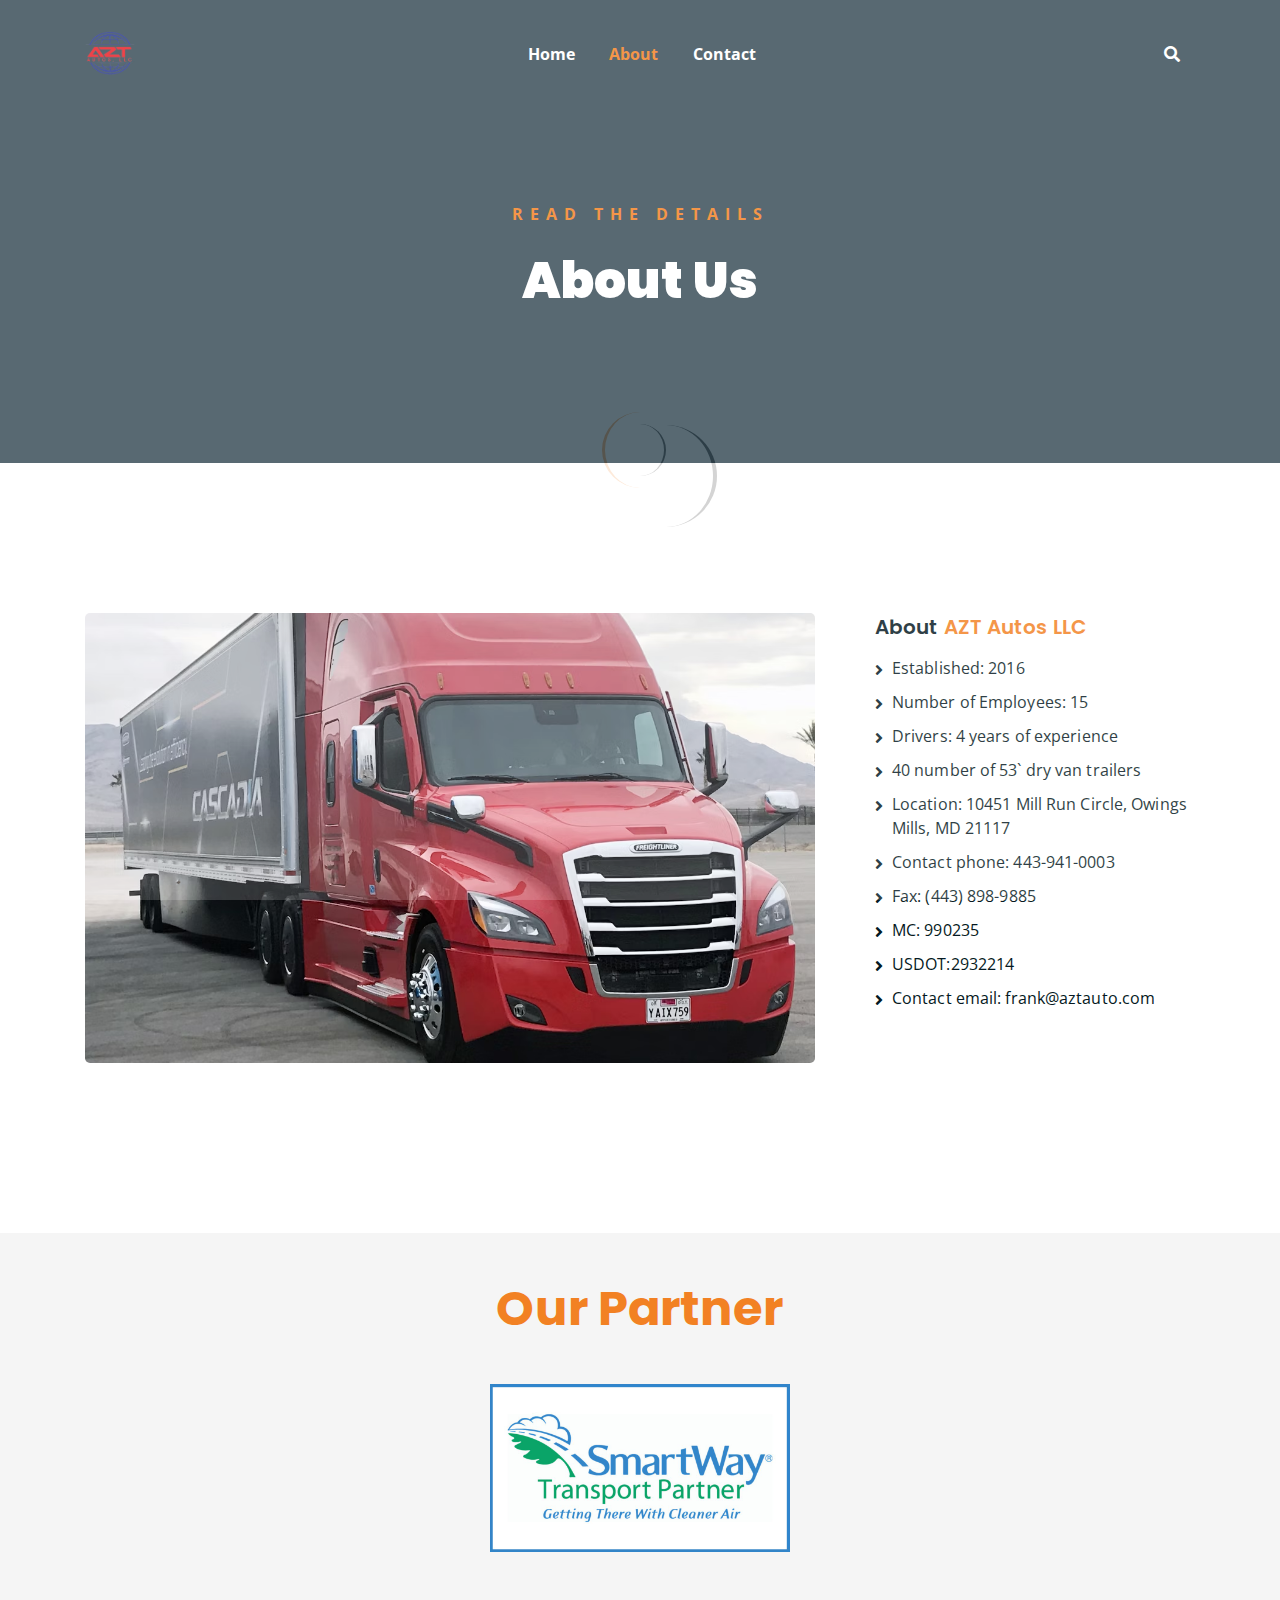
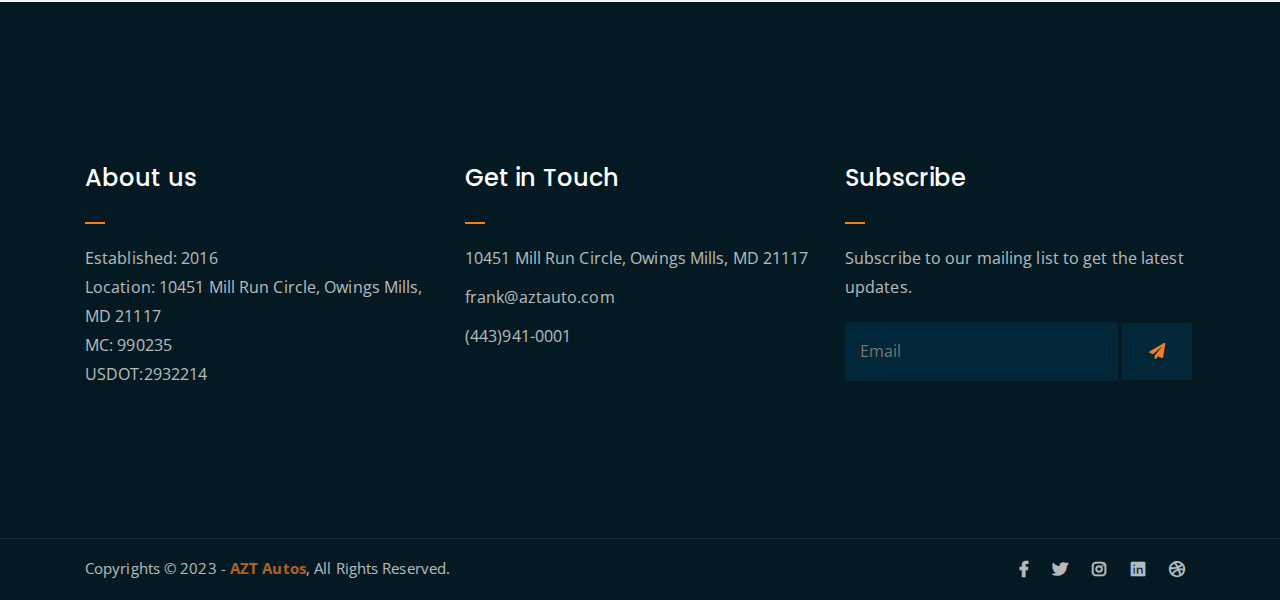
==== commit 3976be90: "fix" ====
--- a/about.html
+++ b/about.html
@@ -1,5 +1,6 @@
 <!DOCTYPE html>
 <html lang="en">
+
 <head>
 	<meta charset="UTF-8">
 	<meta http-equiv="X-UA-Compatible" content="IE=edge">
@@ -32,16 +33,17 @@
 	<link rel="stylesheet" href="assets/css/responsive.css">
 
 </head>
+
 <body>
-	
+
 	<!--PreLoader-->
-    <div class="loader">
-        <div class="loader-inner">
-            <div class="circle"></div>
-        </div>
-    </div>
-    <!--PreLoader Ends-->
-	
+	<div class="loader">
+		<div class="loader-inner">
+			<div class="circle"></div>
+		</div>
+	</div>
+	<!--PreLoader Ends-->
+
 	<!-- header -->
 	<div class="top-header-area" id="sticker">
 		<div class="container">
@@ -64,7 +66,8 @@
 								<li><a href="contact.html">Contact</a></li>
 								<li>
 									<div class="header-icons">
-										<a class="mobile-hide search-bar-icon" href="#"><i class="fas fa-search"></i></a>
+										<a class="mobile-hide search-bar-icon" href="#"><i
+												class="fas fa-search"></i></a>
 									</div>
 								</li>
 							</ul>
@@ -97,7 +100,7 @@
 		</div>
 	</div>
 	<!-- end search arewa -->
-	
+
 	<!-- breadcrumb-section -->
 	<div class="breadcrumb-section breadcrumb-bg">
 		<div class="container">
@@ -112,7 +115,7 @@
 		</div>
 	</div>
 	<!-- end breadcrumb section -->
-	
+
 	<!-- single article section -->
 	<div class="mt-150 mb-150">
 		<div class="container">
@@ -121,7 +124,7 @@
 					<div class="single-article-section">
 						<div class="single-article-text">
 							<div class="single-artcile-bg"></div>
-							
+
 						</div>
 
 					</div>
@@ -135,7 +138,7 @@
 								<li>Number of Employees: 15</li>
 								<li>Drivers: 4 years of experience</li>
 								<li>40 number of 53` dry van trailers</li>
-								<li>Location: 10451 Mill Run Circle, Owing Mills, MD 21117</li>
+								<li>Location: 10451 Mill Run Circle, Owings Mills, MD 21117</li>
 								<li>Contact phone: 443-941-0003</li>
 								<li>Fax: (443) 898-9885</li>
 								<li>MC: 990235</li>
@@ -167,66 +170,69 @@
 	</div>
 	<!-- end logo carousel -->
 
-		<!-- footer -->
-		<div class="footer-area" id="footer">
-			<div class="container">
-				<div class="row">
-					<div class="col-lg-4 col-md-6">
-						<div class="footer-box about-widget">
-							<h2 class="widget-title">About us</h2>
-							<p>Ut enim ad minim veniam perspiciatis unde omnis iste natus error sit voluptatem accusantium doloremque laudantium, totam rem aperiam, eaque ipsa quae.</p>
-						</div>
-					</div>
-					<div class="col-lg-4 col-md-6">
-						<div class="footer-box get-in-touch">
-							<h2 class="widget-title">Get in Touch</h2>
-							<ul>
-								<li>10451 Mill Run Circle</li>
-								<li>frank@aztauto.com</li>
-								<li>(443)941-0001</li>
-							</ul>
-						</div>
-					</div>
-					<div class="col-lg-4 col-md-6">
-						<div class="footer-box subscribe">
-							<h2 class="widget-title">Subscribe</h2>
-							<p>Subscribe to our mailing list to get the latest updates.</p>
-							<form action="index.html">
-								<input type="email" placeholder="Email">
-								<button type="submit"><i class="fas fa-paper-plane"></i></button>
-							</form>
-						</div>
-					</div>
-				</div>
-			</div>
-		</div>
-		<!-- end footer -->
-		
-		<!-- copyright -->
-		<div class="copyright">
-			<div class="container">
-				<div class="row">
-					<div class="col-lg-6 col-md-12">
-						<p>Copyrights &copy; 2023 - <a href="">AZT Autos</a>, All Rights Reserved.
-						
-						</p>
-					</div>
-					<div class="col-lg-6 text-right col-md-12">
-						<div class="social-icons">
-							<ul>
-								<li><a href="#" target="_blank"><i class="fab fa-facebook-f"></i></a></li>
-								<li><a href="#" target="_blank"><i class="fab fa-twitter"></i></a></li>
-								<li><a href="#" target="_blank"><i class="fab fa-instagram"></i></a></li>
-								<li><a href="#" target="_blank"><i class="fab fa-linkedin"></i></a></li>
-								<li><a href="#" target="_blank"><i class="fab fa-dribbble"></i></a></li>
-							</ul>
-						</div>
-					</div>
-				</div>
-			</div>
-		</div>
-		<!-- end copyright -->
-	
+	<!-- footer -->
+	<div class="footer-area" id="footer">
+		<div class="container">
+			<div class="row">
+				<div class="col-lg-4 col-md-6">
+					<div class="footer-box about-widget">
+						<h2 class="widget-title">About us</h2>
+						<p>Established: 2016 <br>
+							Location: 10451 Mill Run Circle, Owings Mills, MD 21117 <br>
+							MC: 990235 <br>
+							USDOT:2932214</p>
+					</div>
+				</div>
+				<div class="col-lg-4 col-md-6">
+					<div class="footer-box get-in-touch">
+						<h2 class="widget-title">Get in Touch</h2>
+						<ul>
+							<li>10451 Mill Run Circle, Owings Mills, MD 21117</li>
+							<li>frank@aztauto.com</li>
+							<li>(443)941-0001</li>
+						</ul>
+					</div>
+				</div>
+				<div class="col-lg-4 col-md-6">
+					<div class="footer-box subscribe">
+						<h2 class="widget-title">Subscribe</h2>
+						<p>Subscribe to our mailing list to get the latest updates.</p>
+						<form action="index.html">
+							<input type="email" placeholder="Email">
+							<button type="submit"><i class="fas fa-paper-plane"></i></button>
+						</form>
+					</div>
+				</div>
+			</div>
+		</div>
+	</div>
+	<!-- end footer -->
+
+	<!-- copyright -->
+	<div class="copyright">
+		<div class="container">
+			<div class="row">
+				<div class="col-lg-6 col-md-12">
+					<p>Copyrights &copy; 2023 - <a href="">AZT Autos</a>, All Rights Reserved.
+
+					</p>
+				</div>
+				<div class="col-lg-6 text-right col-md-12">
+					<div class="social-icons">
+						<ul>
+							<li><a href="#" target="_blank"><i class="fab fa-facebook-f"></i></a></li>
+							<li><a href="#" target="_blank"><i class="fab fa-twitter"></i></a></li>
+							<li><a href="#" target="_blank"><i class="fab fa-instagram"></i></a></li>
+							<li><a href="#" target="_blank"><i class="fab fa-linkedin"></i></a></li>
+							<li><a href="#" target="_blank"><i class="fab fa-dribbble"></i></a></li>
+						</ul>
+					</div>
+				</div>
+			</div>
+		</div>
+	</div>
+	<!-- end copyright -->
+
 	<!-- jquery -->
 	<script src="assets/js/jquery-1.11.3.min.js"></script>
 	<!-- bootstrap -->
@@ -249,4 +255,5 @@
 	<script src="assets/js/main.js"></script>
 
 </body>
+
 </html>--- a/assets/css/main.css
+++ b/assets/css/main.css
@@ -2748,5 +2748,5 @@
 }
 
 .partner-logo {
-  max-width: 200px;
+  max-width: 300px;
 }